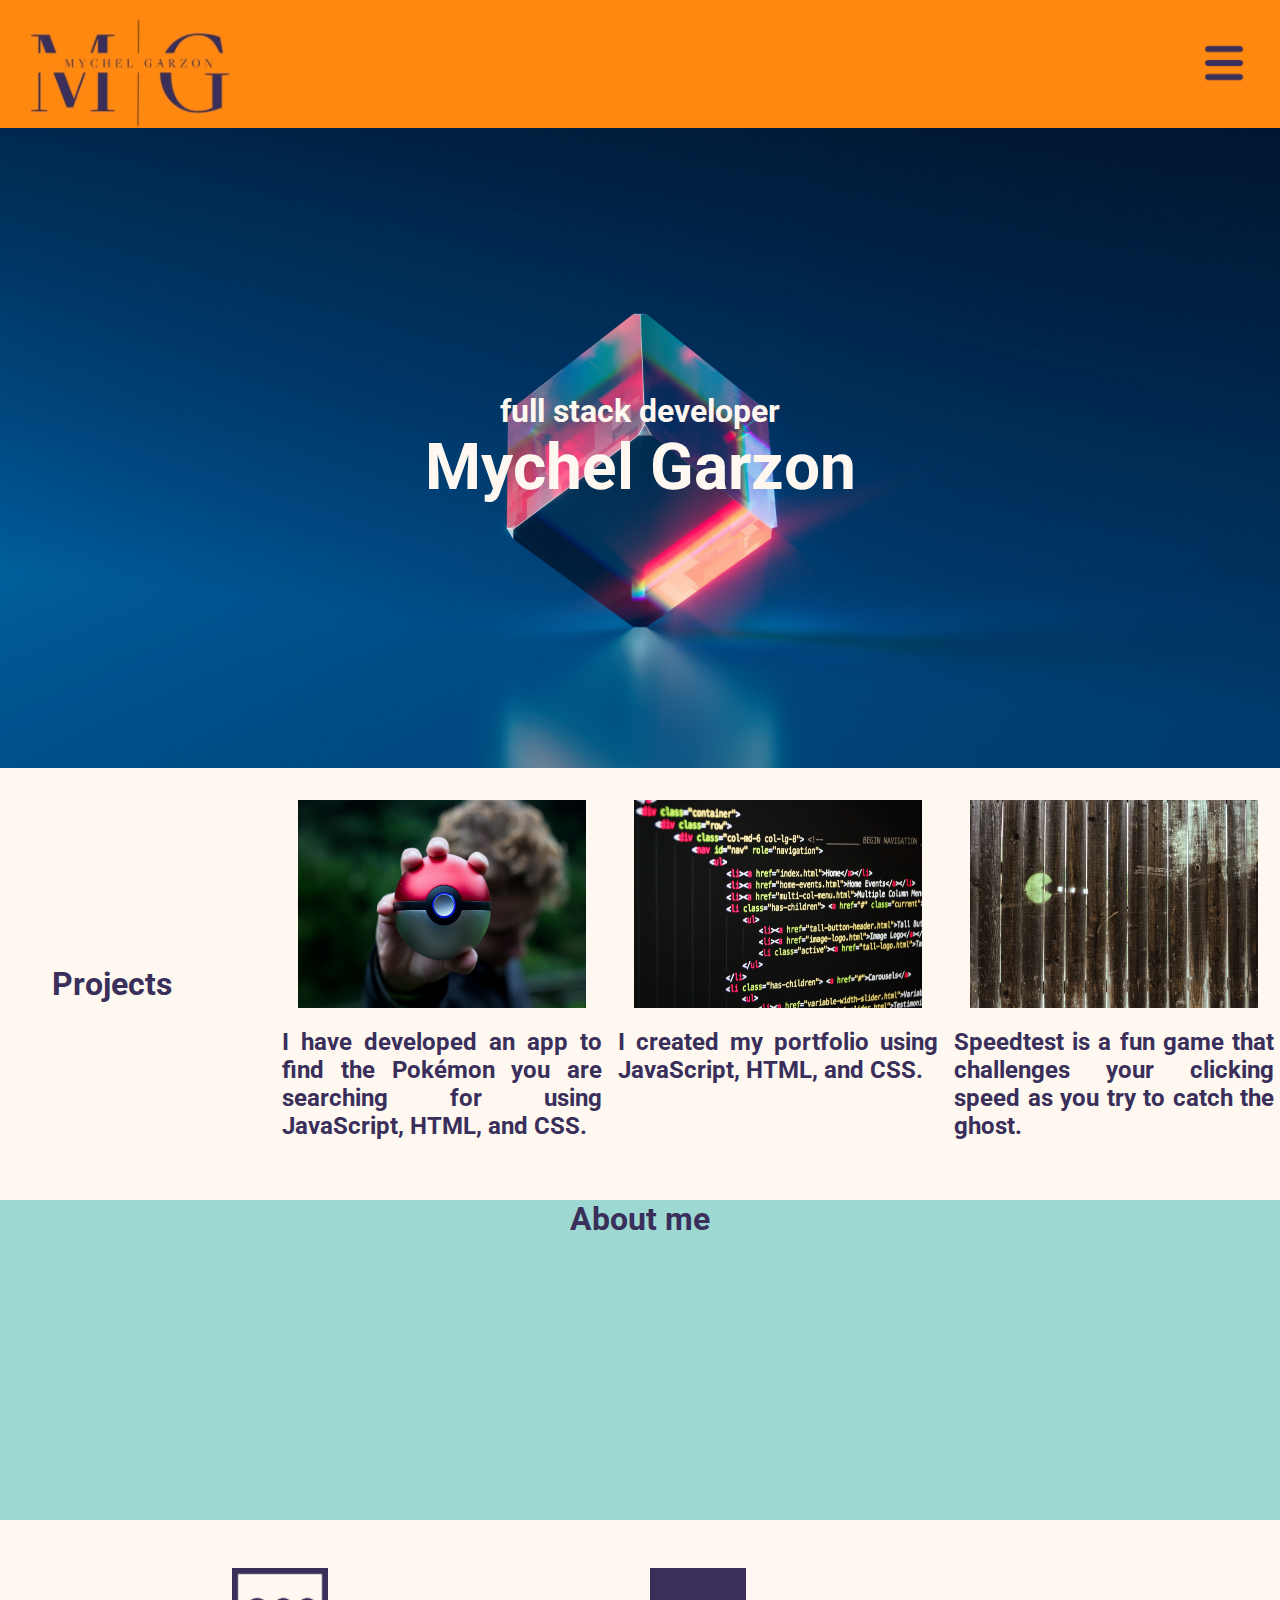
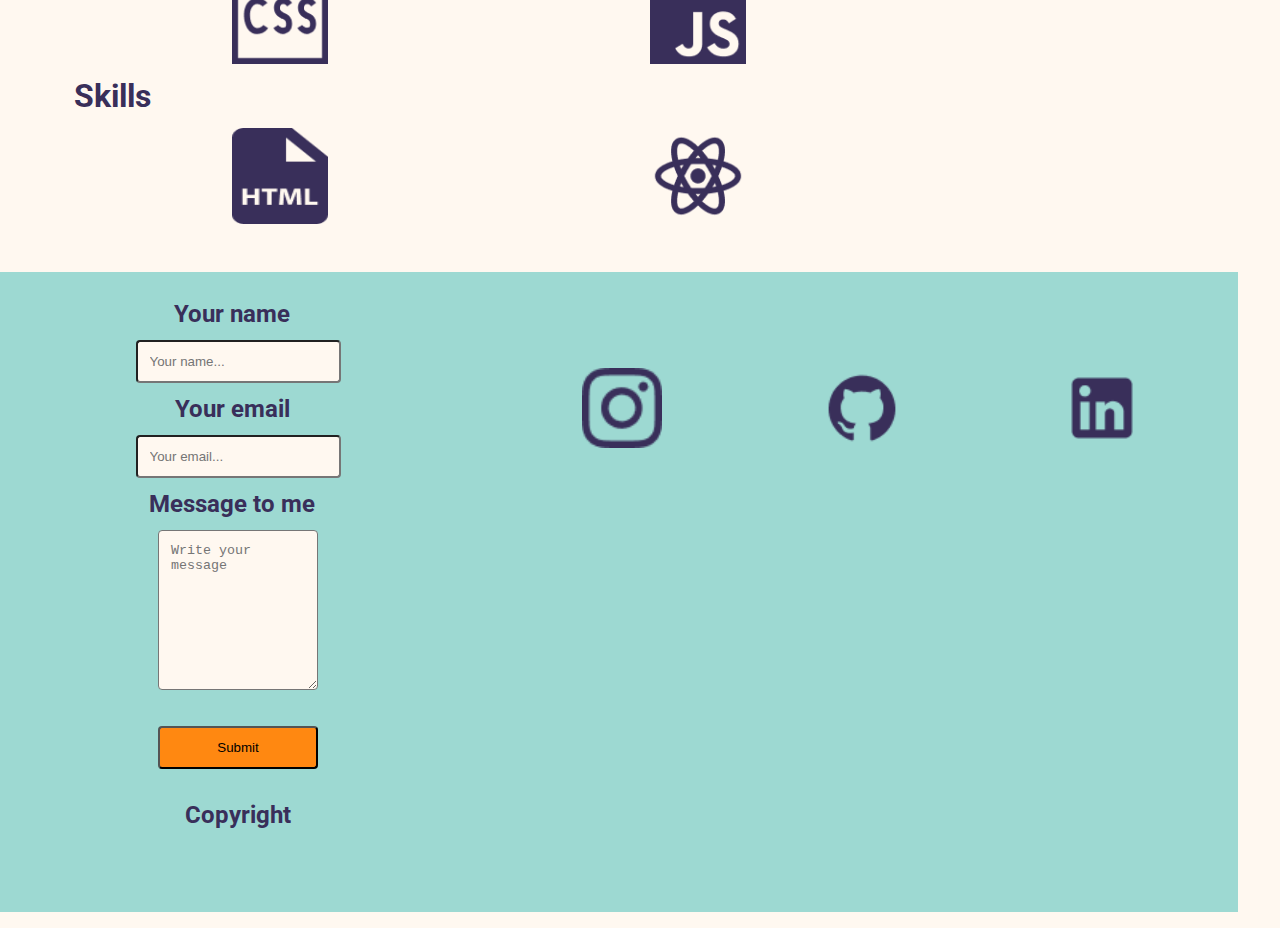
==== index.html @ 3e6f877b "changes footer" ====
<!DOCTYPE html>
<html lang="en">
  <head>
    <meta charset="UTF-8" />
    <meta name="viewport" content="width=device-width, initial-scale=1.0" />
    <link rel="preconnect" href="https://fonts.googleapis.com" />
    <link rel="preconnect" href="https://fonts.gstatic.com" crossorigin />
    <link
      href="https://fonts.googleapis.com/css2?family=Roboto:wght@100&display=swap"
      rel="stylesheet"
    />
    <title>Mychel Garzon</title>
    <link rel="stylesheet" href="style.css" />
  </head>
  <body>
    <header>
      <div>
        <img src="/media/logo.png" />
      </div>
      <nav>
        <button class="mobileView">
          <img src="./media/menu.png" />
        </button>
        <ul>
          <li>
            <a href="index.html"><img src="media/home.png" /></a>
          </li>
          <li>
            <a href="#projects"><h3>Projects</h3></a>
          </li>
          <li>
            <a href="#skills"><h3>About me</h3></a>
          </li>
          <li>
            <a href="#about"><h3>Skills</h3></a>
          </li>
          <li>
            <a href="./gallery.html"><h3>Gallery</h3></a>
          </li>

          <li>
            <a href="https://www.bc.fi/"><h3>More About BCH</h3></a>
          </li>
        </ul>
      </nav>
    </header>
    <div class="heroImage">
      <div class="heroText">
        <h2>full stack developer</h2>
        <h1>Mychel Garzon</h1>
      </div>
    </div>
    <main>
      <div class="grid-container">
        <div class="project-title"><h2>Projects</h2></div>
        <div class="project-item" id="project1">
          <img src="./media/pokemon.jpg" />
          <p>
            I have developed an app to find the Pokémon you are searching for
            using JavaScript, HTML, and CSS.
          </p>
        </div>
        <div class="project-item" id="project2">
          <img src="./media/portfolio.jpg" />
          <p>I created my portfolio using JavaScript, HTML, and CSS.</p>
        </div>
        <div class="project-item" id="project3">
          <img src="./media/pacman.jpg" />
          <p>
            Speedtest is a fun game that challenges your clicking speed as you
            try to catch the ghost.
          </p>
        </div>

        <div class="aboutMeTitle"><h2>About me</h2></div>
        <section id="aboutMe"></section>

        <section id="skillsTitle"><h2>Skills</h2></section>

        <div class="skill-item" id="skill1">
          <img src="./media/css.png" />
          <img src="./media/html.png" />
        </div>

        <div class="skill-item2" id="skill2">
          <img src="./media/js.png" />
          <img src="./media/react.png" />
        </div>

        <button id="backToTop"><img src="./media/up.png" /></button>
        <footer>
          <form>
            <label><h3>Your name</h3> </label>
            <input type="text" id="name" placeholder="Your name..." />
            <label><h3>Your email</h3></label>
            <input type="text" id="email" placeholder="Your email..." />
            <label><h3>Message to me</h3></label>
            <textarea id="message" placeholder="Write your message"></textarea>
            <div class="submit">
              <input type="submit" value="Submit" id="button" />
            </div>

            <h3>Copyright</h3>
          </form>

          <div class="socialMedia"><img src="./media/instagram.png" /></div>
          <div class="socialMedia"><img src="./media/github.png" /></div>
          <div class="socialMedia"><img src="./media/linkedin.png" /></div>

          <button class="btn" id="backToTop">Back to top</button>
        </footer>
      </div>
    </main>
    <script src="main.js"></script>
  </body>
</html>
---- style.css ----
* {
  margin: 0;
  padding: 0;
  box-sizing: border-box;
  -webkit-font-smoothing: antialiased;
  -moz-osx-font-smoothing: grayscale;
  text-decoration: none;
}
html {
  scroll-behavior: smooth;
}

body {
  background-color: #fff8f0;
  color: #392f5a;
  font-family: 'Roboto', sans-serif;
}

h1 {
  font-size: 4rem;
}
h2 {
  font-size: 2rem;
  font-weight: bold;
}
h3 {
  font-size: 1.5rem;
  text-decoration: none;
}
p {
  font-size: x-large;
  font-weight: bold;
  text-align: justify;
}

section,
footer,
header,
main,
nav {
  padding: 1rem;
}

section {
  scroll-margin-top: 50px;
}

header {
  display: flex;
  top: 0;
  justify-content: space-between;
  align-items: center;
  background-color: #ff8811;
  height: 8rem;
  color: #392f5a;
}

li {
  display: inline-block;
  font-size: 2rem;
  padding: 4rem;
}
li img {
  width: 3rem;
  height: 3rem;
}

.btn {
  border: none;
  border-radius: 5px;
  box-shadow: none;
  padding: 0.5rem 1rem;
  font-family: inherit;
  font-size: inherit;
  background-color: orange;
}

#backToTop {
  display: none;
  position: fixed;
  bottom: 2rem;
  right: 2rem;
}

.mobileView {
  display: none;
  background-color: transparent;
  box-shadow: none;
  border: none;
}

button img {
  width: 3rem;
  height: 3rem;
}

img {
  width: 15rem;
  height: 20rem;
}

.heroImage {
  background-image: url(./media/hero.jpg);
  height: 40rem;
  background-position: center;
  background-repeat: no-repeat;
  background-size: cover;
  position: relative;
  top: 20%;
}

.heroText {
  text-align: center;
  position: absolute;
  top: 50%;
  left: 50%;
  transform: translate(-50%, -50%);
  color: #fff8f0;
}
.grid-container {
  display: grid;
  grid-gap: 1rem;
  grid-template-columns: repeat(4, 1fr);
  grid-template-rows: 25rem 20rem 20rem 40rem;
  justify-content: center;
  text-align: center;
}

.project-title {
  grid-column: 1;
  grid-row: 1;
  display: flex;
  align-items: center;
  text-align: center;
  justify-self: center;
}

.project-item {
  width: 20rem;
  height: 20rem;
  justify-self: center;
}

.project-item img {
  width: 20rem;
  height: 15rem;
  padding: 1rem;
}

#project1 {
  grid-column: 2;
  grid-row: 1;
}

#project2 {
  grid-column: 3;
  grid-row: 1;
}
#project3 {
  grid-column: 4;
  grid-row: 1;
}
.aboutMeTitle {
  grid-column: 1 / span4;
  grid-row: 2;
  background-color: #9dd9d2;
}

.skill-item {
  width: 5rem;
  height: 5rem;
  justify-self: center;
  align-items: center;
  justify-content: center;
  text-align: center;
}

#skillsTitle {
  grid-column: 1;
  grid-row: 3;
  display: flex;
  align-items: center;
  text-align: center;
  justify-self: center;
}

.skill-item img,
.skill-item2 img {
  padding: 2rem;
  width: 10rem;
  height: 10rem;
}

#skill1 {
  display: grid;
  grid-column: 1 / span 2;
  grid-row: 3;
}

#skill2 {
  display: grid;
  grid-column: 3 / span 2;
  grid-row: 3;
}

footer {
  display: flex;
  grid-column: 1 / span 4;
  grid-row: 4;
  background-color: #9dd9d2;
  width: 100vw;
}

form {
  display: block;
  background-color: #9dd9d2;
  color: #392f5a;
  text-align: center;
  width: 100%;
}

label {
  padding: 12px 12px 12px 0;
  display: block;
}

input {
  padding: 12px;
  border-radius: 4px;
  background-color: #fff8f0;
}
textarea {
  width: 10rem;
  height: 10rem;
  padding: 12px;
  border-radius: 4px;
  background-color: #fff8f0;
}
.submit {
  padding: 2rem;
}

.submit #button {
  background-color: #ff8811;
  width: 10rem;
}

.socialMedia {
  display: block;
  grid-column: 3 / span 1;
  grid-row: 4;
  justify-content: center;
  align-items: center;
  text-align: center;
  margin: 5rem;
  background-color: #9dd9d2;
}

.socialMedia img {
  width: 5rem;
  height: 5rem;
}

.gallery-grid {
  display: grid;
  grid-gap: 1rem;
  grid-template-columns: repeat(4, 1fr);
  grid-template-rows: 15rem 15rem 15rem;
  justify-content: center;
  text-align: center;
}
.gallery-grid img {
  height: 100%;
  width: 100%;
  filter: grayscale(60%);
}

.image1 {
  grid-row: 1 / span 3;
  grid-column: 1;
}

.image2 {
  grid-row: 1;
  grid-column: 2;
}

.image3 {
  grid-row: 1 / span 2;
  grid-column: 3 / span 2;
}

.image4 {
  grid-row: 2 / span 2;
  grid-column: 2;
}

.image5 {
  grid-row: 3;
  grid-column: 3;
}

.image6 {
  grid-row: 3;
  grid-column: 4;
}

#backToTop {
  display: none;
  position: fixed;
  bottom: 20px;
  right: 20px;
}

@media (max-width: 1640px) {
  nav ul {
    display: none;
  }
  .mobileView {
    display: block;
  }

  #backToTop {
    bottom: 1rem;
    right: 1rem;
  }

  .btn {
    padding: 0.5rem;
  }
  ul.responsive {
    display: block;
    position: absolute;
    left: 0;
    top: 70px;
    width: 100%;
  }
  ul.responsive li {
    display: block;
    margin: 1rem;
  }
  .bg {
    background-color: orange;
  }
}
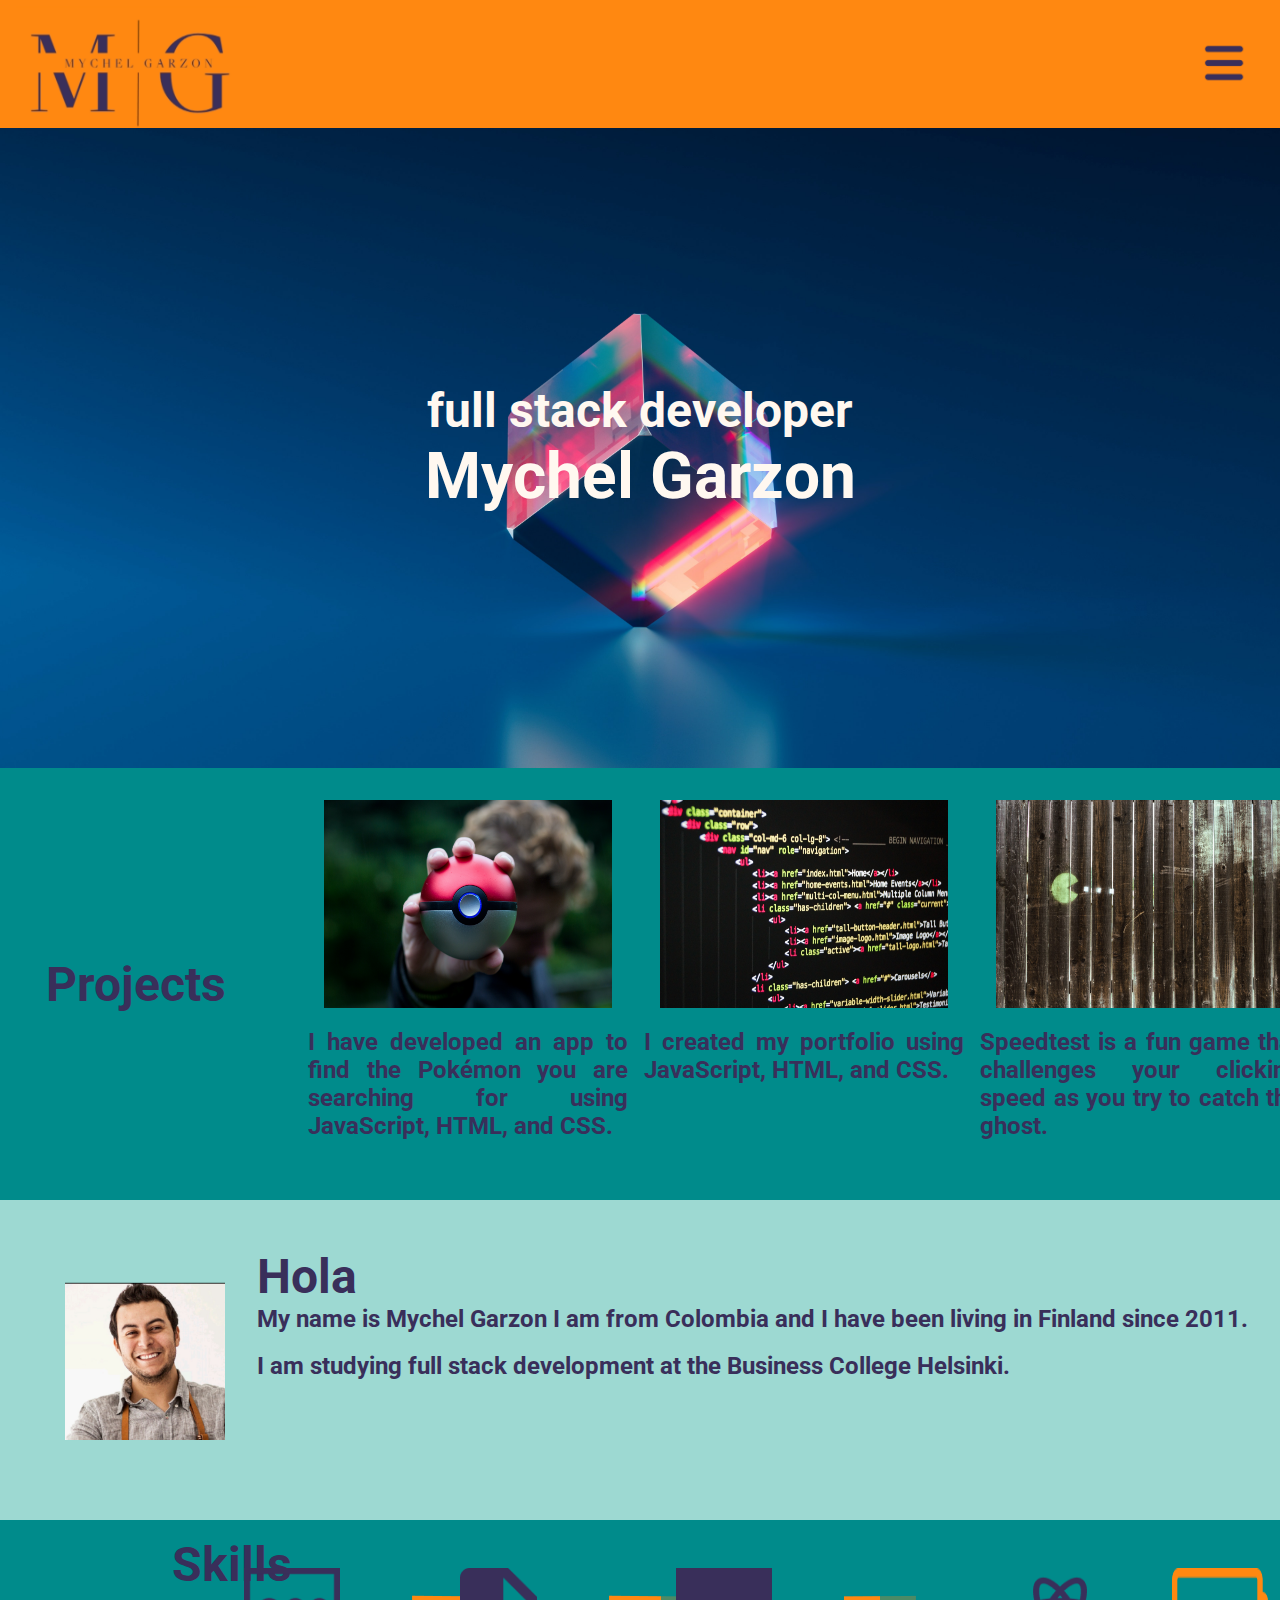
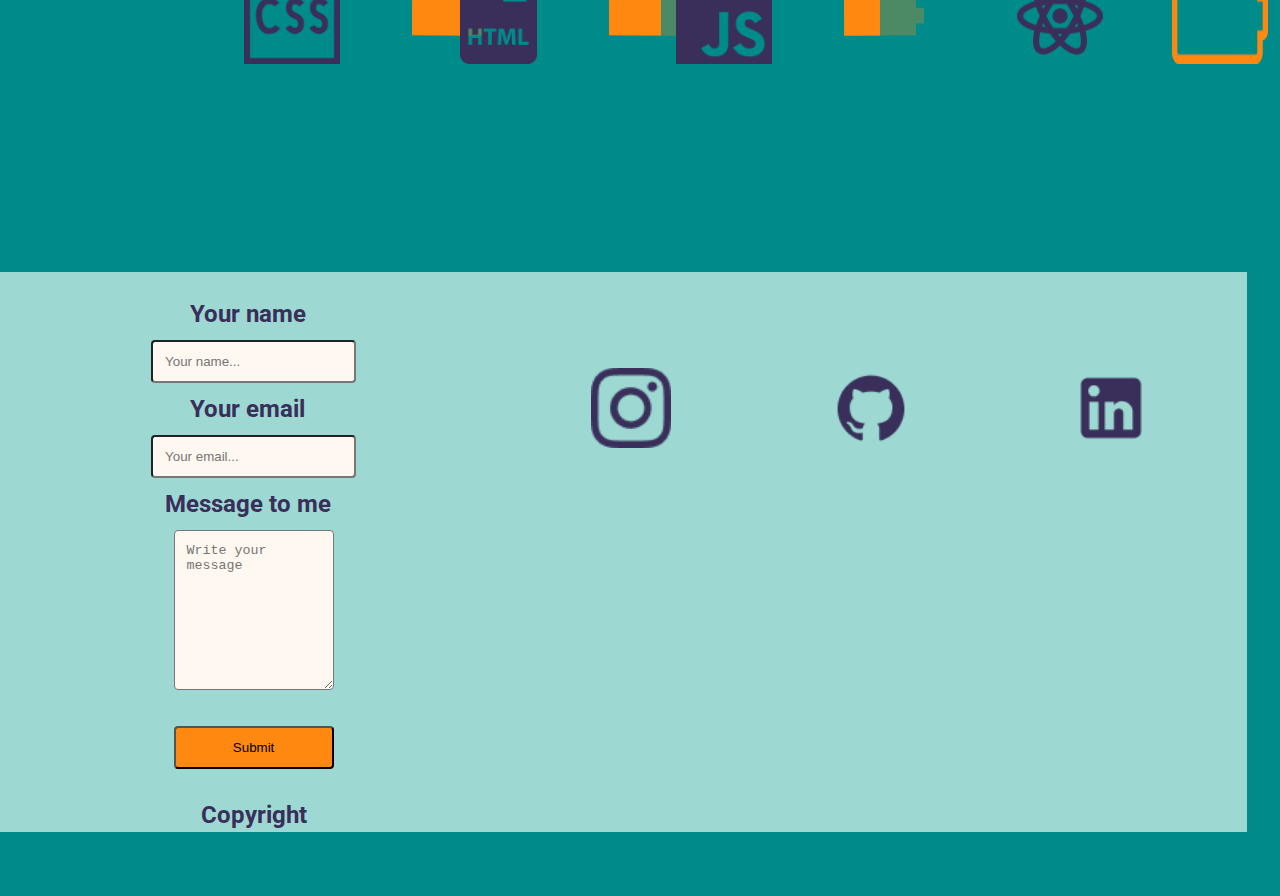
==== commit a5949f03: "changes CSS" ====
--- a/index.html
+++ b/index.html
@@ -71,20 +71,46 @@
             try to catch the ghost.
           </p>
         </div>
-
-        <div class="aboutMeTitle"><h2>About me</h2></div>
         <section id="aboutMe"></section>
 
-        <section id="skillsTitle"><h2>Skills</h2></section>
+        <div class="aboutMeTitle">
+          <div class="photo">
+            <img src="./media/photo.png" />
+          </div>
 
+          <div class="textAbout">
+            <h2>Hola</h2>
+            <p>
+              My name is Mychel Garzon I am from Colombia and I have been living
+              in Finland since 2011.
+            </p>
+            <br />
+            <p>
+              I am studying full stack development at the Business College
+              Helsinki.
+            </p>
+          </div>
+        </div>
+
+        <section id="skillsTitle"></section>
+        <div class="skillTittle">
+          <h2>Skills</h2>
+        </div>
         <div class="skill-item" id="skill1">
           <img src="./media/css.png" />
+          <img src="./media/battery80.png" />
+        </div>
+        <div class="skill-item" id="skill2">
           <img src="./media/html.png" />
+          <img src="./media/battery80.png" />
         </div>
-
-        <div class="skill-item2" id="skill2">
+        <div class="skill-item" id="skill3">
           <img src="./media/js.png" />
+          <img src="./media/battery50.png" />
+        </div>
+        <div class="skill-item" id="skill4">
           <img src="./media/react.png" />
+          <img src="./media/battery0.png" />
         </div>
 
         <button id="backToTop"><img src="./media/up.png" /></button>
--- a/style.css
+++ b/style.css
@@ -20,7 +20,7 @@
   font-size: 4rem;
 }
 h2 {
-  font-size: 2rem;
+  font-size: 3rem;
   font-weight: bold;
 }
 h3 {
@@ -70,9 +70,6 @@
   border-radius: 5px;
   box-shadow: none;
   padding: 0.5rem 1rem;
-  font-family: inherit;
-  font-size: inherit;
-  background-color: orange;
 }
 
 #backToTop {
@@ -121,7 +118,7 @@
   display: grid;
   grid-gap: 1rem;
   grid-template-columns: repeat(4, 1fr);
-  grid-template-rows: 25rem 20rem 20rem 40rem;
+  grid-template-rows: 25rem 20rem 20rem 35rem;
   justify-content: center;
   text-align: center;
 }
@@ -160,28 +157,58 @@
   grid-column: 4;
   grid-row: 1;
 }
+
 .aboutMeTitle {
-  grid-column: 1 / span4;
+  display: grid;
+  grid-column: 1 / span 4;
   grid-row: 2;
   background-color: #9dd9d2;
+  justify-content: center;
+}
+
+.aboutMeTitle img {
+  height: 10rem;
+  width: 10rem;
+}
+
+.photo {
+  display: grid;
+  grid-column: 2;
+  grid-row: 2;
+  justify-self: left;
+  margin: 2rem;
+}
+
+.textAbout {
+  display: inline-block;
+  grid-column: 3;
+  grid-row: 2;
+  text-align: justify;
+}
+
+.skillTittle {
+  display: flex;
+  grid-column: 1;
+  grid-row: 3;
+  justify-self: left;
+  align-items: right;
+  justify-content: center;
+  text-align: center;
+  padding-left: 12rem;
 }
 
 .skill-item {
   width: 5rem;
   height: 5rem;
-  justify-self: center;
-  align-items: center;
-  justify-content: center;
-  text-align: center;
-}
-
-#skillsTitle {
-  grid-column: 1;
-  grid-row: 3;
-  display: flex;
-  align-items: center;
-  text-align: center;
-  justify-self: center;
+}
+
+.skill-item2 {
+  width: 5rem;
+  height: 5rem;
+  justify-self: right;
+  align-items: right;
+  justify-content: center;
+  text-align: center;
 }
 
 .skill-item img,
@@ -192,15 +219,36 @@
 }
 
 #skill1 {
-  display: grid;
-  grid-column: 1 / span 2;
-  grid-row: 3;
+  display: flex;
+  grid-column: 1;
+  grid-row: 3;
+  justify-self: right;
 }
 
 #skill2 {
-  display: grid;
-  grid-column: 3 / span 2;
-  grid-row: 3;
+  display: flex;
+  grid-column: 2;
+  grid-row: 3;
+  justify-self: center;
+}
+#skill3 {
+  display: flex;
+  grid-column: 3;
+  grid-row: 3;
+  justify-content: left;
+}
+#skill4 {
+  display: flex;
+  grid-column: 4;
+  grid-row: 3;
+  justify-self: left;
+}
+
+#battery1 img,
+#battery2 img {
+  padding: 2rem;
+  width: 10rem;
+  height: 10rem;
 }
 
 footer {
@@ -208,7 +256,7 @@
   grid-column: 1 / span 4;
   grid-row: 4;
   background-color: #9dd9d2;
-  width: 100vw;
+  width: 99vw;
 }
 
 form {
@@ -268,6 +316,8 @@
   grid-template-rows: 15rem 15rem 15rem;
   justify-content: center;
   text-align: center;
+  min-width: 100vw;
+  min-height: 100vh;
 }
 .gallery-grid img {
   height: 100%;
@@ -312,7 +362,10 @@
   right: 20px;
 }
 
-@media (max-width: 1640px) {
+@media (max-width: 1600px) {
+  body {
+    background-color: darkcyan;
+  }
   nav ul {
     display: none;
   }
@@ -330,16 +383,15 @@
   }
   ul.responsive {
     display: block;
+    background-color: #fff8f0;
     position: absolute;
     left: 0;
     top: 70px;
     width: 100%;
+    z-index: 2;
   }
   ul.responsive li {
     display: block;
     margin: 1rem;
   }
-  .bg {
-    background-color: orange;
-  }
-}
+}
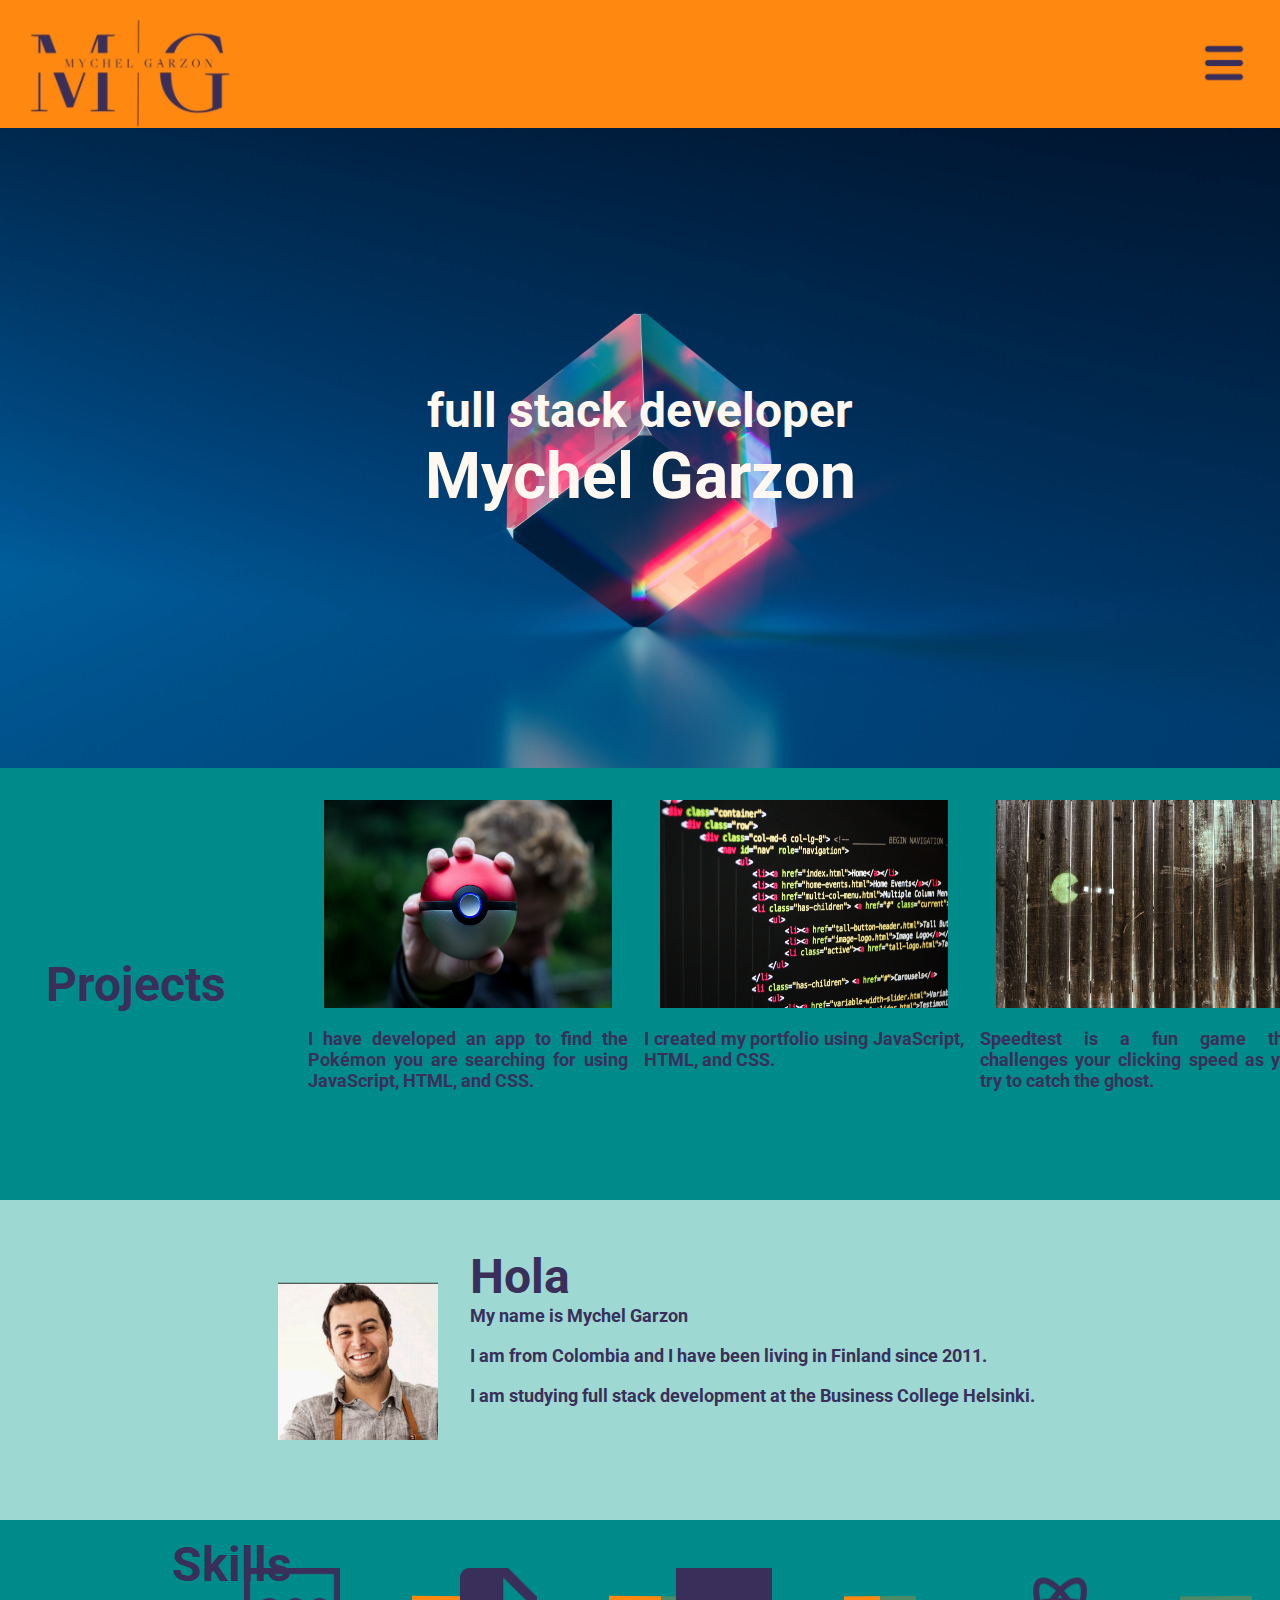
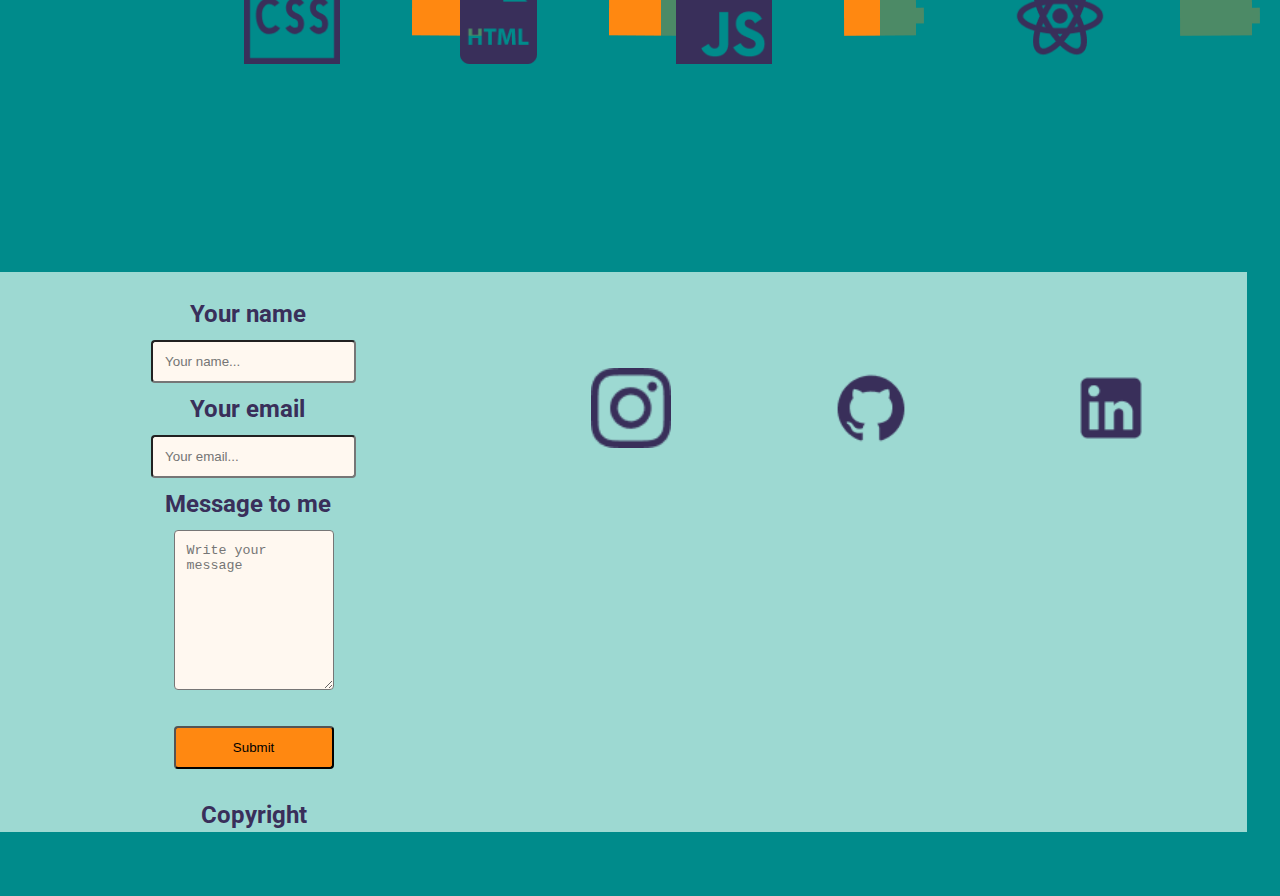
==== commit 7a493620: "changes logo battery and display gallery" ====
--- a/index.html
+++ b/index.html
@@ -80,9 +80,10 @@
 
           <div class="textAbout">
             <h2>Hola</h2>
+            <p>My name is Mychel Garzon</p>
+            <br />
             <p>
-              My name is Mychel Garzon I am from Colombia and I have been living
-              in Finland since 2011.
+              I am from Colombia and I have been living in Finland since 2011.
             </p>
             <br />
             <p>
--- a/style.css
+++ b/style.css
@@ -4,7 +4,6 @@
   box-sizing: border-box;
   -webkit-font-smoothing: antialiased;
   -moz-osx-font-smoothing: grayscale;
-  text-decoration: none;
 }
 html {
   scroll-behavior: smooth;
@@ -25,12 +24,14 @@
 }
 h3 {
   font-size: 1.5rem;
-  text-decoration: none;
 }
 p {
-  font-size: x-large;
+  font-size: large;
   font-weight: bold;
   text-align: justify;
+}
+a {
+  text-decoration: none;
 }
 
 section,
@@ -310,15 +311,17 @@
 }
 
 .gallery-grid {
+  position: fixed;
   display: grid;
   grid-gap: 1rem;
   grid-template-columns: repeat(4, 1fr);
-  grid-template-rows: 15rem 15rem 15rem;
+  grid-template-rows: 30rem 20rem 20rem;
   justify-content: center;
   text-align: center;
   min-width: 100vw;
   min-height: 100vh;
 }
+
 .gallery-grid img {
   height: 100%;
   width: 100%;
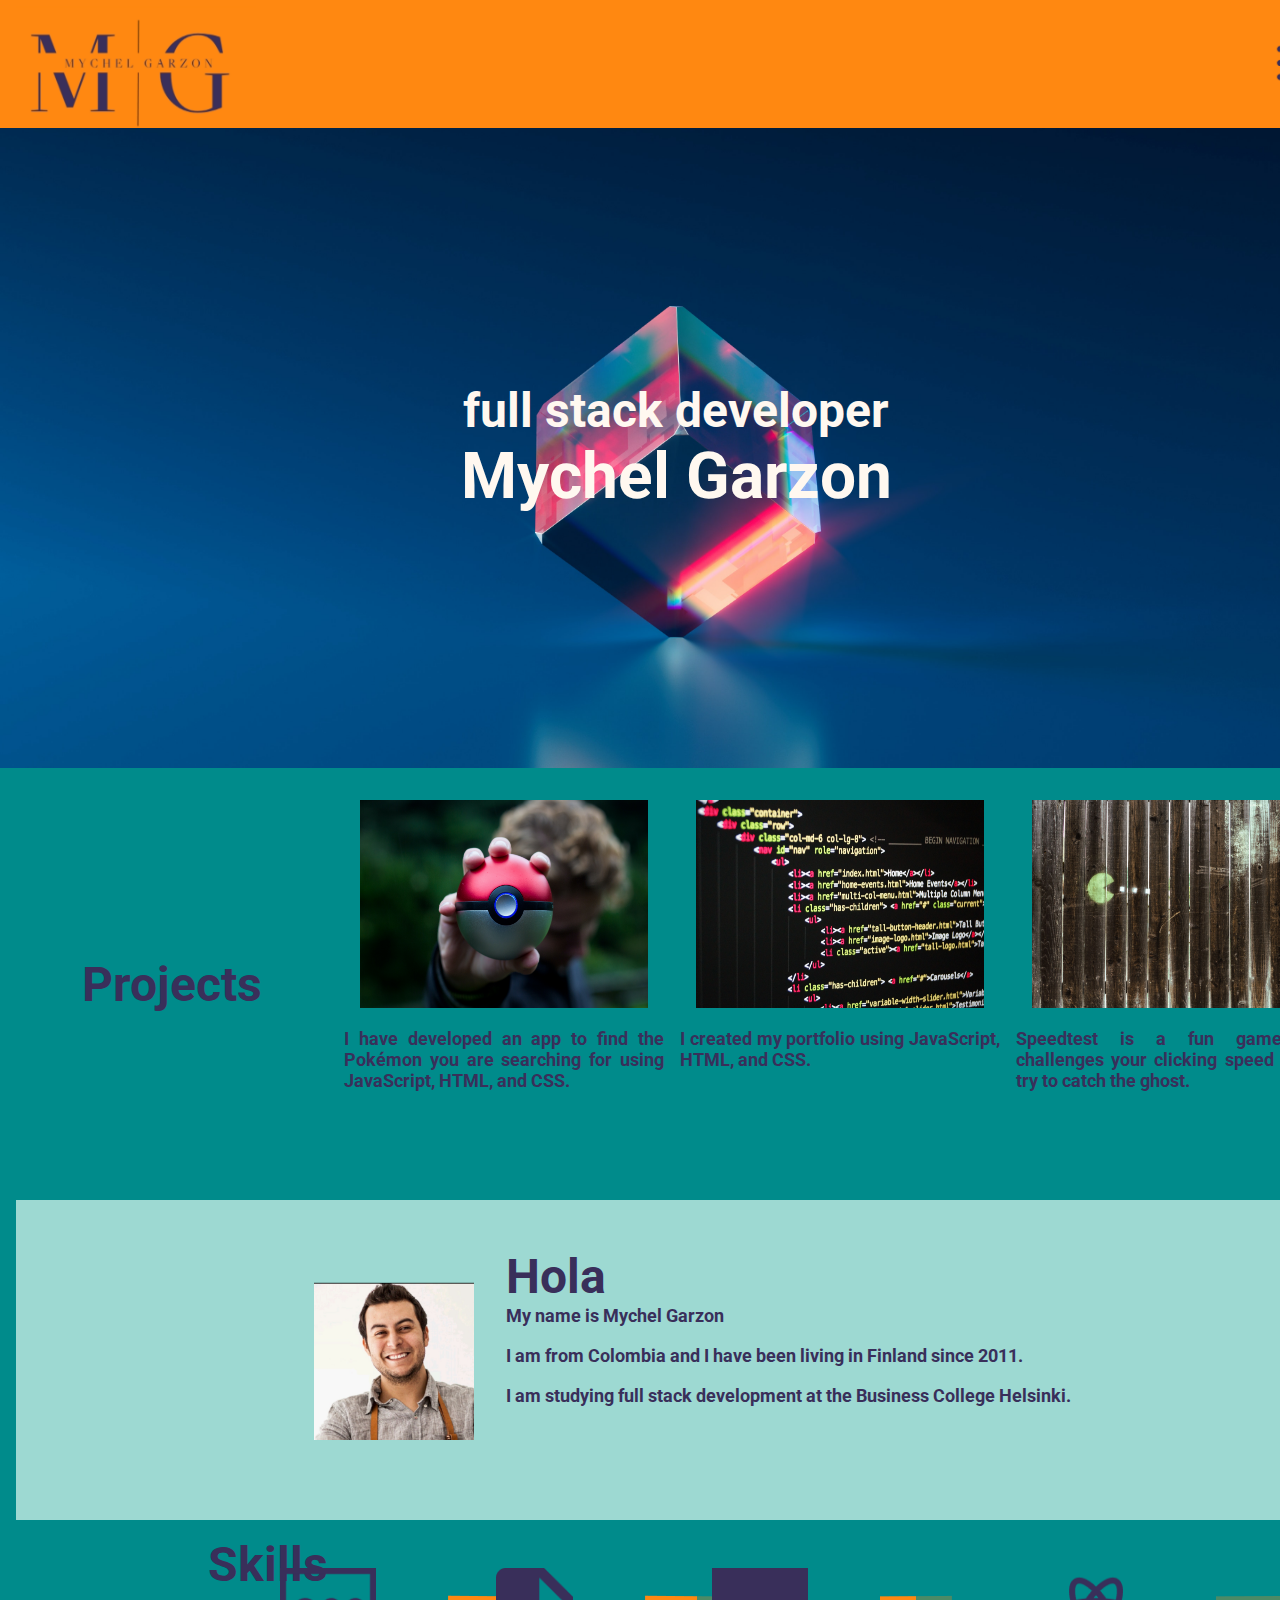
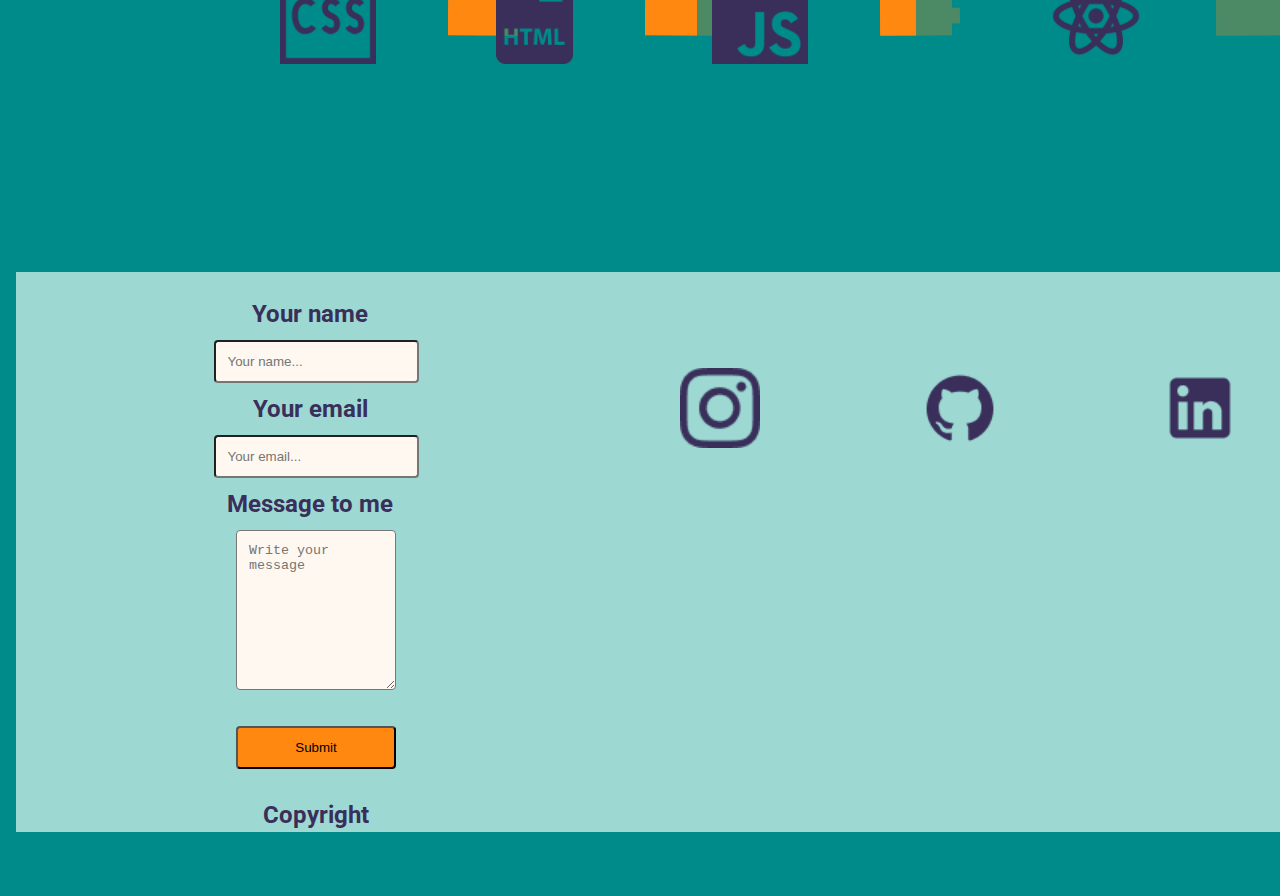
==== commit 66f3f8f3: "@media" ====
--- a/index.html
+++ b/index.html
@@ -15,7 +15,7 @@
   <body>
     <header>
       <div>
-        <img src="/media/logo.png" />
+        <img src="./media/logo.png" />
       </div>
       <nav>
         <button class="mobileView">
@@ -23,7 +23,7 @@
         </button>
         <ul>
           <li>
-            <a href="index.html"><img src="media/home.png" /></a>
+            <a href="index.html"><img src="./media/home.png" /></a>
           </li>
           <li>
             <a href="#projects"><h3>Projects</h3></a>
--- a/style.css
+++ b/style.css
@@ -11,6 +11,7 @@
 
 body {
   background-color: #fff8f0;
+  background-size: 100vw 100vh;
   color: #392f5a;
   font-family: 'Roboto', sans-serif;
 }
@@ -368,6 +369,7 @@
 @media (max-width: 1600px) {
   body {
     background-color: darkcyan;
+    width: min-content;
   }
   nav ul {
     display: none;
@@ -389,12 +391,17 @@
     background-color: #fff8f0;
     position: absolute;
     left: 0;
+    right: 0;
     top: 70px;
     width: 100%;
-    z-index: 2;
+    z-index: 1;
   }
   ul.responsive li {
     display: block;
     margin: 1rem;
   }
-}
+  footer {
+    display: flex;
+    width: 100%;
+  }
+}
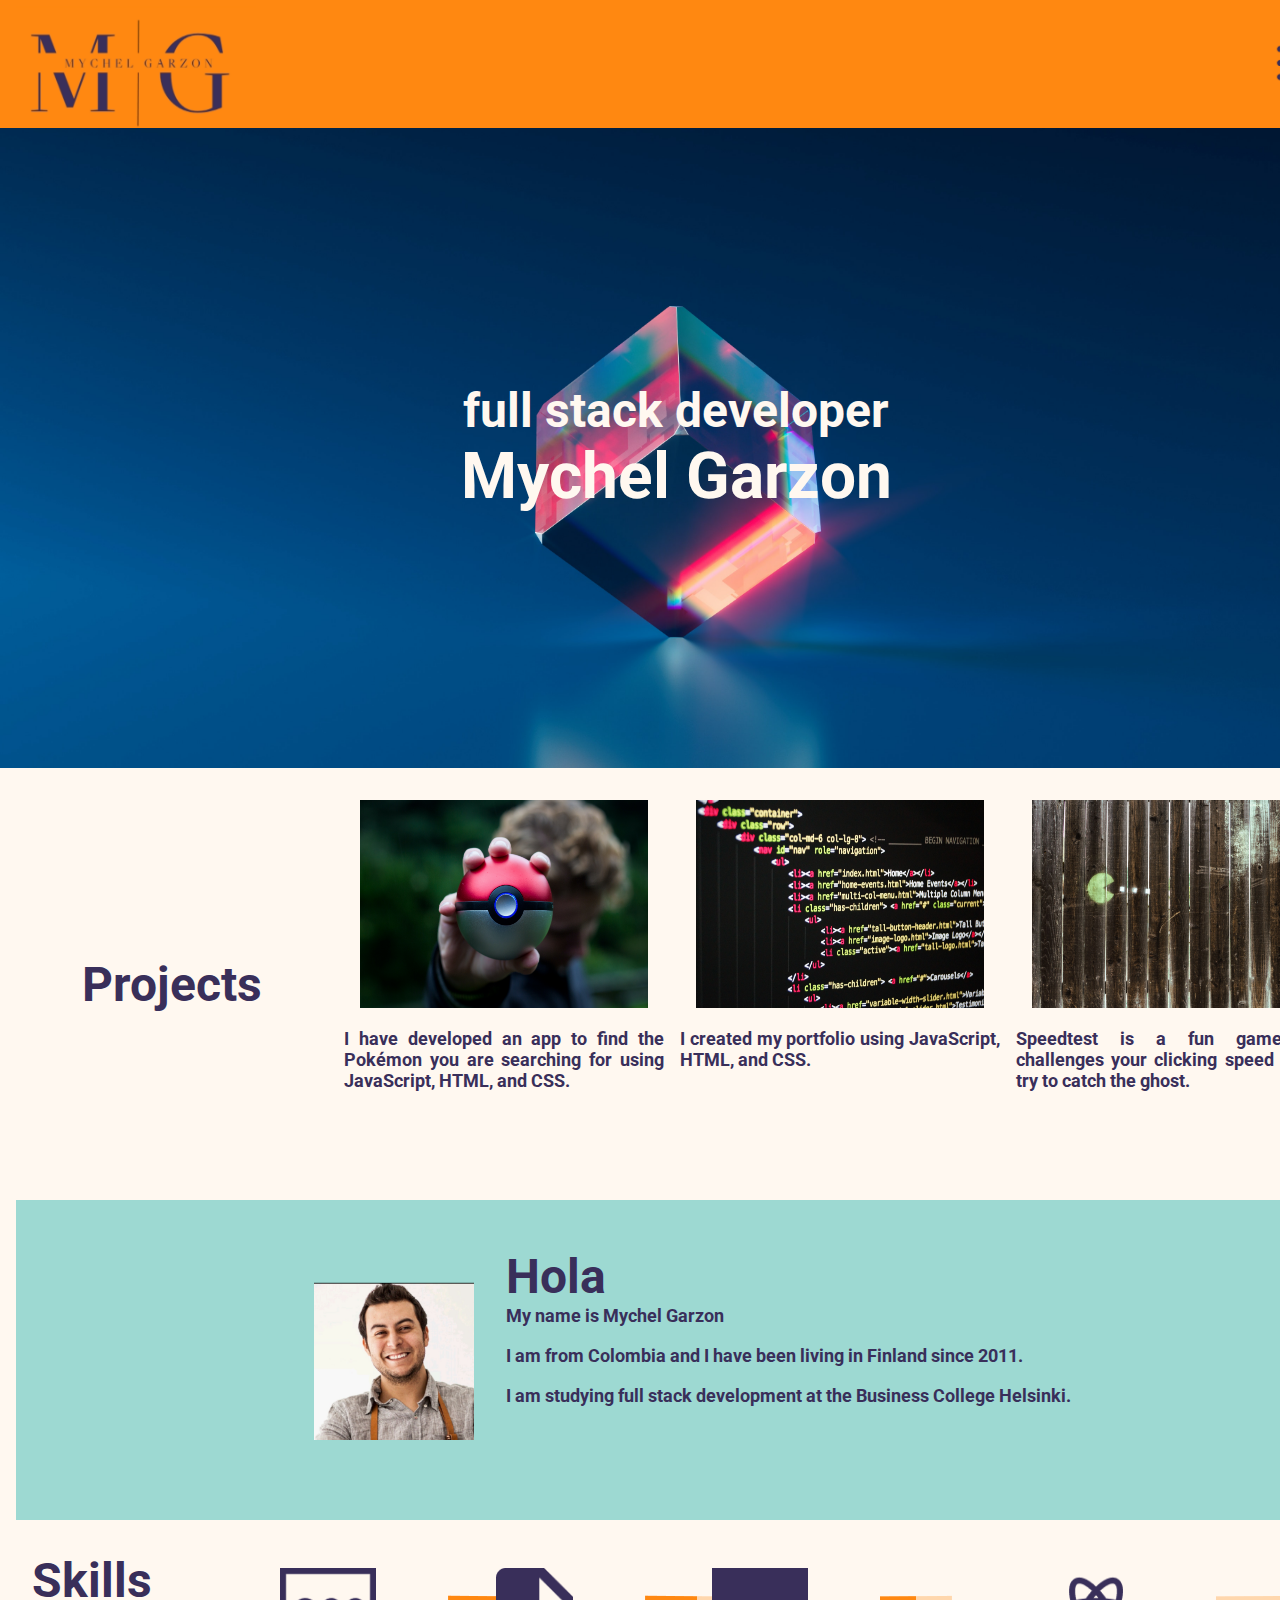
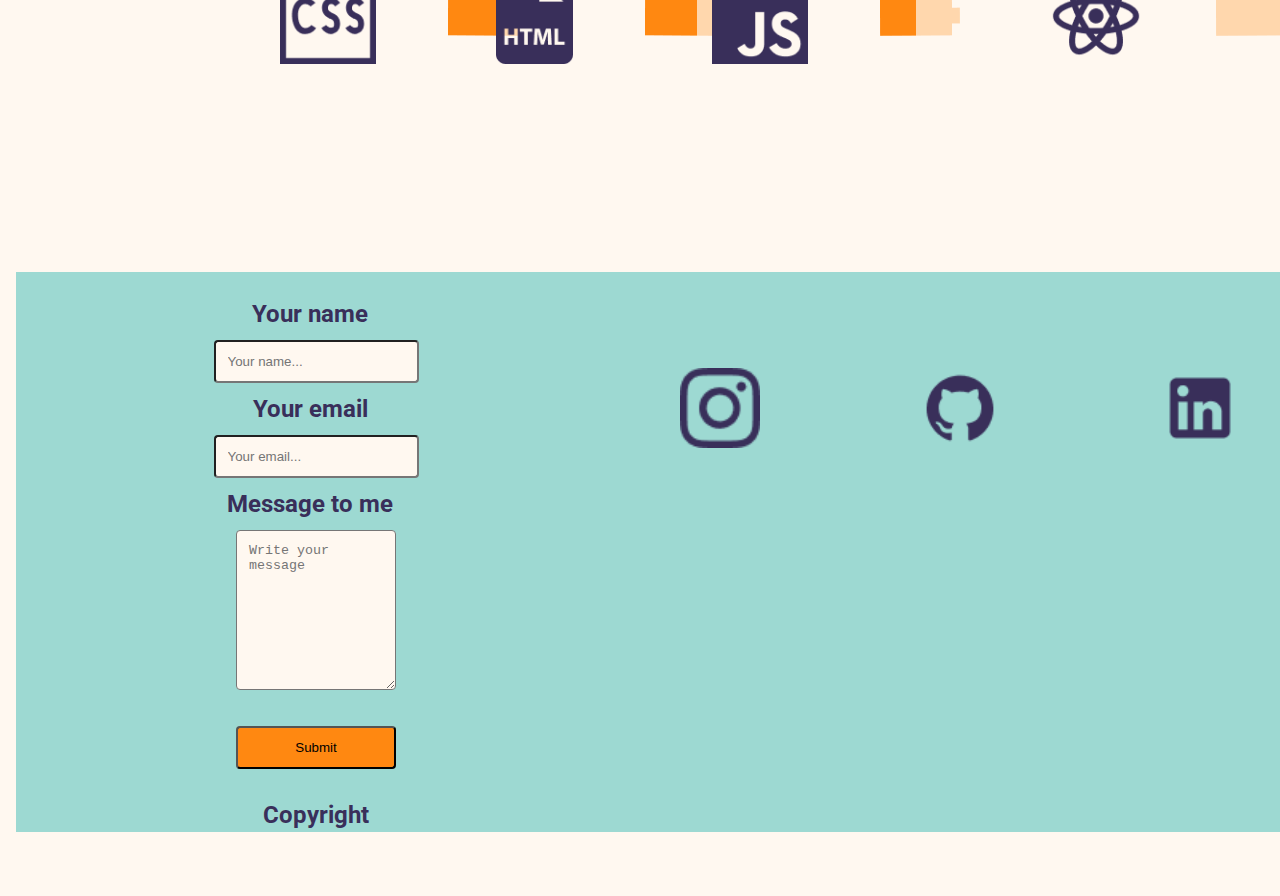
==== commit b3bb1e3d: "adding alt in the images" ====
--- a/index.html
+++ b/index.html
@@ -15,15 +15,15 @@
   <body>
     <header>
       <div>
-        <img src="./media/logo.png" />
+        <img src="./media/logo.png" alt="logo" />
       </div>
       <nav>
         <button class="mobileView">
-          <img src="./media/menu.png" />
+          <img src="./media/menu.png" alt="menu-logo" />
         </button>
         <ul>
           <li>
-            <a href="index.html"><img src="./media/home.png" /></a>
+            <a href="index.html"><img src="./media/home.png" alt="home-logo"/></a>
           </li>
           <li>
             <a href="#projects"><h3>Projects</h3></a>
@@ -54,18 +54,18 @@
       <div class="grid-container">
         <div class="project-title"><h2>Projects</h2></div>
         <div class="project-item" id="project1">
-          <img src="./media/pokemon.jpg" />
+          <img src="./media/pokemon.jpg" alt="project-pokemon"/>
           <p>
             I have developed an app to find the Pokémon you are searching for
             using JavaScript, HTML, and CSS.
           </p>
         </div>
         <div class="project-item" id="project2">
-          <img src="./media/portfolio.jpg" />
+          <img src="./media/portfolio.jpg" alt="project-portfolio"/>
           <p>I created my portfolio using JavaScript, HTML, and CSS.</p>
         </div>
         <div class="project-item" id="project3">
-          <img src="./media/pacman.jpg" />
+          <img src="./media/pacman.jpg" alt="project-pacman"/>
           <p>
             Speedtest is a fun game that challenges your clicking speed as you
             try to catch the ghost.
@@ -75,7 +75,7 @@
 
         <div class="aboutMeTitle">
           <div class="photo">
-            <img src="./media/photo.png" />
+            <img src="./media/photo.png" alt="photo"/>
           </div>
 
           <div class="textAbout">
@@ -98,23 +98,23 @@
           <h2>Skills</h2>
         </div>
         <div class="skill-item" id="skill1">
-          <img src="./media/css.png" />
-          <img src="./media/battery80.png" />
+          <img src="./media/css.png" alt="css-logo"/>
+          <img src="./media/battery80.png" alt="battery-logo80" />
         </div>
         <div class="skill-item" id="skill2">
-          <img src="./media/html.png" />
-          <img src="./media/battery80.png" />
+          <img src="./media/html.png" alt="html-logo"/>
+          <img src="./media/battery80.png" alt="battery-icon80"/>
         </div>
         <div class="skill-item" id="skill3">
-          <img src="./media/js.png" />
-          <img src="./media/battery50.png" />
+          <img src="./media/js.png" alt="js-logo" />
+          <img src="./media/battery50.png" alt="battery-icon50"/>
         </div>
         <div class="skill-item" id="skill4">
-          <img src="./media/react.png" />
-          <img src="./media/battery0.png" />
+          <img src="./media/react.png" alt="react-logo"/>
+          <img src="./media/battery0.png" alt="battery-icon0"/>
         </div>
 
-        <button id="backToTop"><img src="./media/up.png" /></button>
+        <button id="backToTop"><img src="./media/up.png" alt="up-icon"/></button>
         <footer>
           <form>
             <label><h3>Your name</h3> </label>
@@ -130,9 +130,9 @@
             <h3>Copyright</h3>
           </form>
 
-          <div class="socialMedia"><img src="./media/instagram.png" /></div>
-          <div class="socialMedia"><img src="./media/github.png" /></div>
-          <div class="socialMedia"><img src="./media/linkedin.png" /></div>
+          <div class="socialMedia"><img src="./media/instagram.png" alt="instagram-logo"/></div>
+          <div class="socialMedia"><img src="./media/github.png" alt="github-logo"/></div>
+          <div class="socialMedia"><img src="./media/linkedin.png" alt="linkedin-logo"/></div>
 
           <button class="btn" id="backToTop">Back to top</button>
         </footer>
--- a/style.css
+++ b/style.css
@@ -10,6 +10,7 @@
 }
 
 body {
+  display: inline-block;
   background-color: #fff8f0;
   background-size: 100vw 100vh;
   color: #392f5a;
@@ -60,7 +61,7 @@
 li {
   display: inline-block;
   font-size: 2rem;
-  padding: 4rem;
+  padding: 2rem;
 }
 li img {
   width: 3rem;
@@ -312,7 +313,7 @@
 }
 
 .gallery-grid {
-  position: fixed;
+  position: absolute;
   display: grid;
   grid-gap: 1rem;
   grid-template-columns: repeat(4, 1fr);
@@ -366,16 +367,20 @@
   right: 20px;
 }
 
-@media (max-width: 1600px) {
+@media (max-width: 1300px) {
   body {
-    background-color: darkcyan;
     width: min-content;
+    background-color: #fff8f0;
   }
   nav ul {
     display: none;
   }
   .mobileView {
     display: block;
+  }
+  .skillTittle {
+    padding: 1rem;
+    margin-right: 10rem;
   }
 
   #backToTop {
@@ -404,4 +409,26 @@
     display: flex;
     width: 100%;
   }
-}
+  .gallery-grid {
+    position: absolute;
+    grid-template-columns: 1fr;
+    grid-template-rows: auto;
+    min-width: auto;
+    min-height: auto;
+  }
+
+  .image1,
+  .image2,
+  .image3,
+  .image4,
+  .image5,
+  .image6 {
+    grid-row: auto;
+    grid-column: auto;
+  }
+
+  .gallery-grid img {
+    width: 100%;
+    height: auto;
+  }
+}
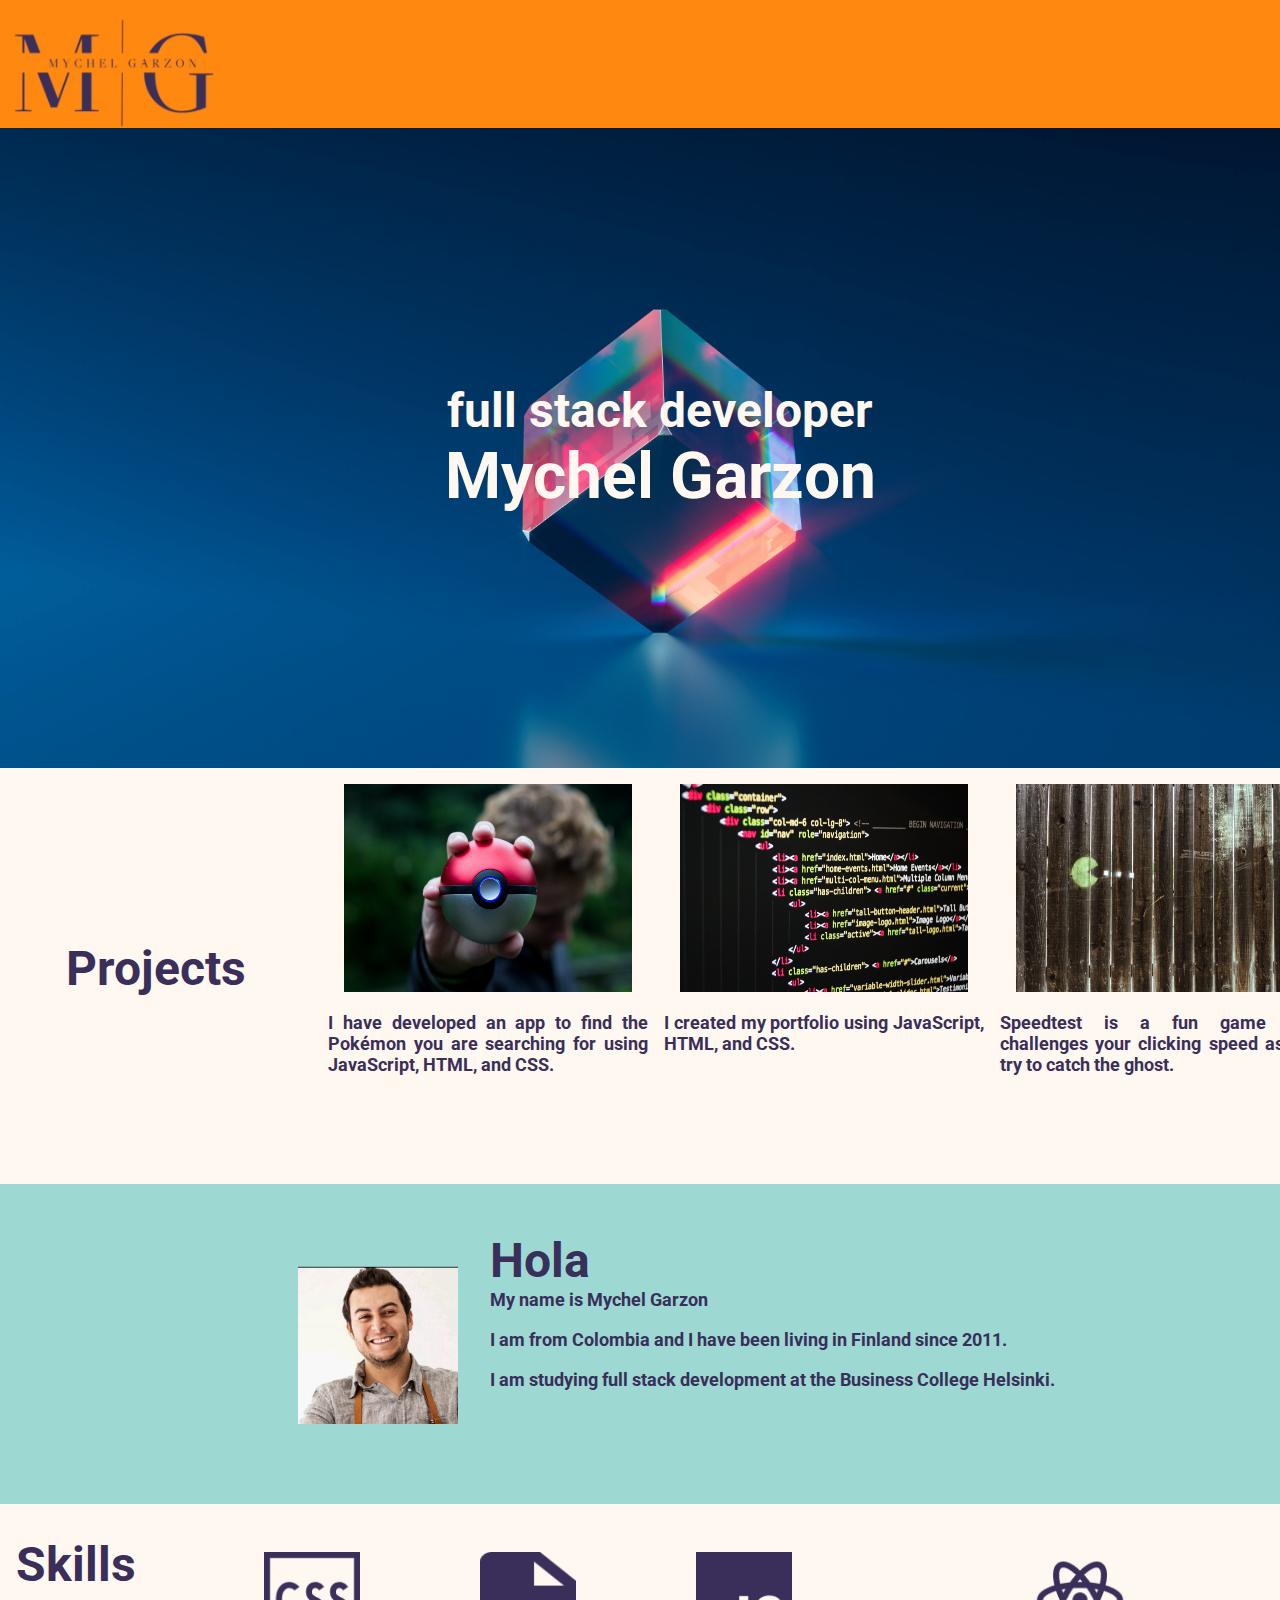
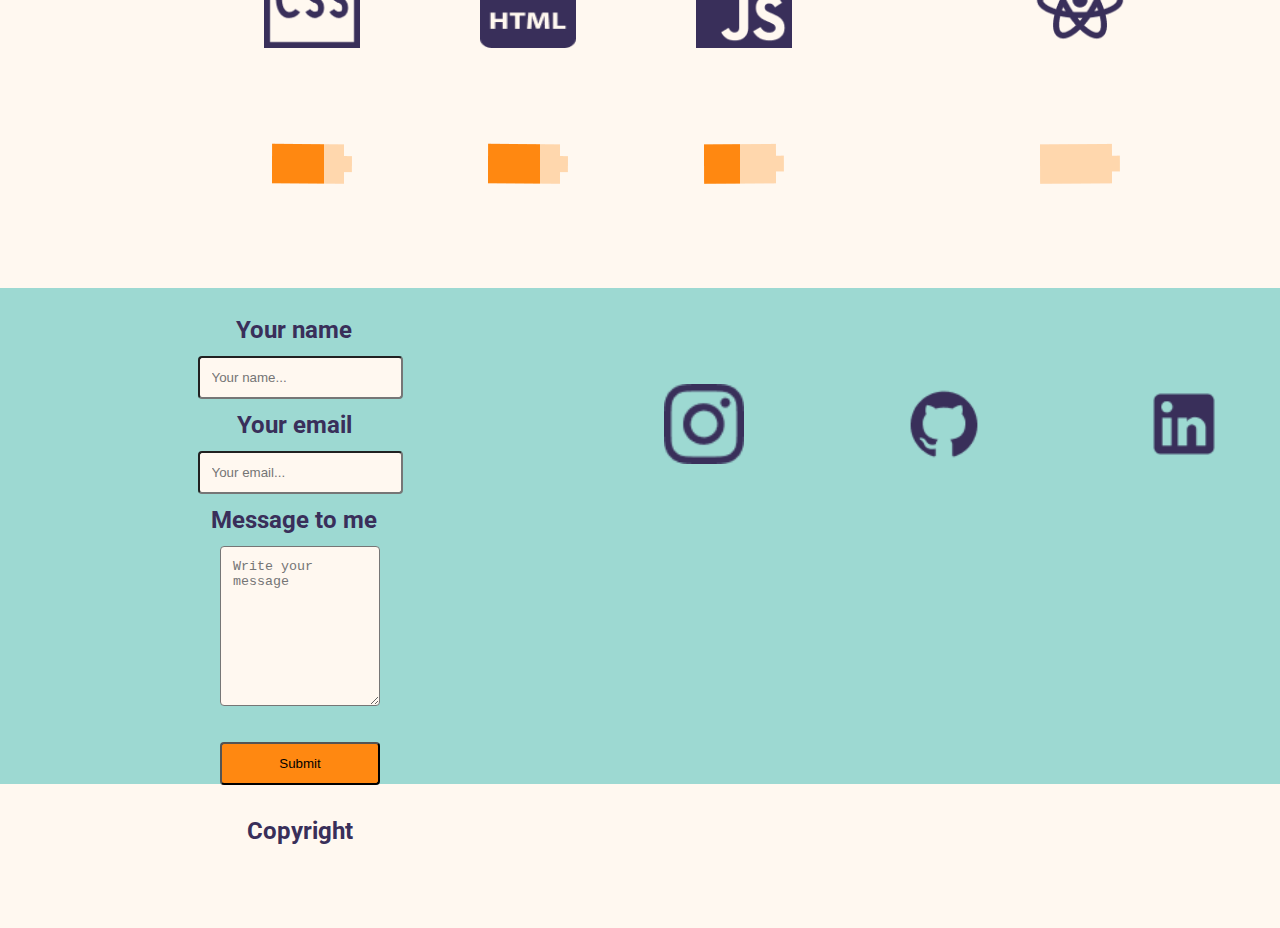
==== commit 175b3429: "changes html and css" ====
--- a/index.html
+++ b/index.html
@@ -117,14 +117,14 @@
         <button id="backToTop"><img src="./media/up.png" alt="up-icon"/></button>
         <footer>
           <form>
-            <label><h3>Your name</h3> </label>
+            <label for="name"><h3>Your name</h3> </label>
             <input type="text" id="name" placeholder="Your name..." />
-            <label><h3>Your email</h3></label>
+            <label for="email"><h3>Your email</h3></label>
             <input type="text" id="email" placeholder="Your email..." />
-            <label><h3>Message to me</h3></label>
+            <label for="message"><h3>Message to me</h3></label>
             <textarea id="message" placeholder="Write your message"></textarea>
             <div class="submit">
-              <input type="submit" value="Submit" id="button" />
+            <input type="submit" value="Submit" id="button" />
             </div>
 
             <h3>Copyright</h3>
--- a/style.css
+++ b/style.css
@@ -10,9 +10,11 @@
 }
 
 body {
+  min-width: 100%;
+  max-height: 100vh;
+  overflow-x:hidden;
   display: inline-block;
   background-color: #fff8f0;
-  background-size: 100vw 100vh;
   color: #392f5a;
   font-family: 'Roboto', sans-serif;
 }
@@ -36,21 +38,23 @@
   text-decoration: none;
 }
 
-section,
-footer,
-header,
-main,
-nav {
+footer {
+  margin: 2rem 0; 
   padding: 1rem;
-}
+  min-width: 100%;
+
+}
+
 
 section {
   scroll-margin-top: 50px;
+  margin: 2rem 0; 
+  padding: 1rem; 
 }
 
 header {
+  width: 100%;
   display: flex;
-  top: 0;
   justify-content: space-between;
   align-items: center;
   background-color: #ff8811;
@@ -87,6 +91,35 @@
   background-color: transparent;
   box-shadow: none;
   border: none;
+  width: 50px;
+  height: 50px;
+  padding: 10px;
+  border-radius: 50%; 
+  cursor: pointer; 
+  
+}
+
+ul.responsive {
+  display: block;
+  background-color: #fff8f0;
+  position: absolute;
+  left: 0;
+  right: 0;
+  top: 70px;
+  width: auto; 
+  max-width: 200px; 
+  padding: 1rem;
+  border: 2px solid #ff8811; 
+  border-radius: 5px; 
+  z-index: 1;
+}
+
+ul.responsive li {
+  display: block;
+  margin: 1rem;
+  padding: 0.5rem;
+  font-size: 1.5rem;
+  text-align: center;
 }
 
 button img {
@@ -120,7 +153,6 @@
 .grid-container {
   display: grid;
   grid-gap: 1rem;
-  grid-template-columns: repeat(4, 1fr);
   grid-template-rows: 25rem 20rem 20rem 35rem;
   justify-content: center;
   text-align: center;
@@ -129,7 +161,7 @@
 .project-title {
   grid-column: 1;
   grid-row: 1;
-  display: flex;
+  display: grid;
   align-items: center;
   text-align: center;
   justify-self: center;
@@ -194,7 +226,6 @@
   grid-column: 1;
   grid-row: 3;
   justify-self: left;
-  align-items: right;
   justify-content: center;
   text-align: center;
   padding-left: 12rem;
@@ -208,11 +239,7 @@
 .skill-item2 {
   width: 5rem;
   height: 5rem;
-  justify-self: right;
-  align-items: right;
-  justify-content: center;
-  text-align: center;
-}
+ }
 
 .skill-item img,
 .skill-item2 img {
@@ -222,26 +249,26 @@
 }
 
 #skill1 {
-  display: flex;
+  display: inline-block;
   grid-column: 1;
   grid-row: 3;
   justify-self: right;
 }
 
 #skill2 {
-  display: flex;
+  display: inline-block;
   grid-column: 2;
   grid-row: 3;
   justify-self: center;
 }
 #skill3 {
-  display: flex;
+  display: inline-block;
   grid-column: 3;
   grid-row: 3;
-  justify-content: left;
+  justify-content: center;
 }
 #skill4 {
-  display: flex;
+  display: inline-block;
   grid-column: 4;
   grid-row: 3;
   justify-self: left;
@@ -320,8 +347,8 @@
   grid-template-rows: 30rem 20rem 20rem;
   justify-content: center;
   text-align: center;
-  min-width: 100vw;
-  min-height: 100vh;
+  min-width: 80vw;
+  min-height: 80vh;
 }
 
 .gallery-grid img {
@@ -369,14 +396,23 @@
 
 @media (max-width: 1300px) {
   body {
-    width: min-content;
     background-color: #fff8f0;
+  }
+
+
+
+  header{
+    min-width: 100%;
   }
   nav ul {
     display: none;
   }
+
   .mobileView {
-    display: block;
+    display: inline-block; 
+    justify-content: center;
+    align-items: center;
+    
   }
   .skillTittle {
     padding: 1rem;
@@ -401,6 +437,7 @@
     width: 100%;
     z-index: 1;
   }
+
   ul.responsive li {
     display: block;
     margin: 1rem;
@@ -428,7 +465,8 @@
   }
 
   .gallery-grid img {
-    width: 100%;
+    width: 80%;
     height: auto;
   }
-}
+
+}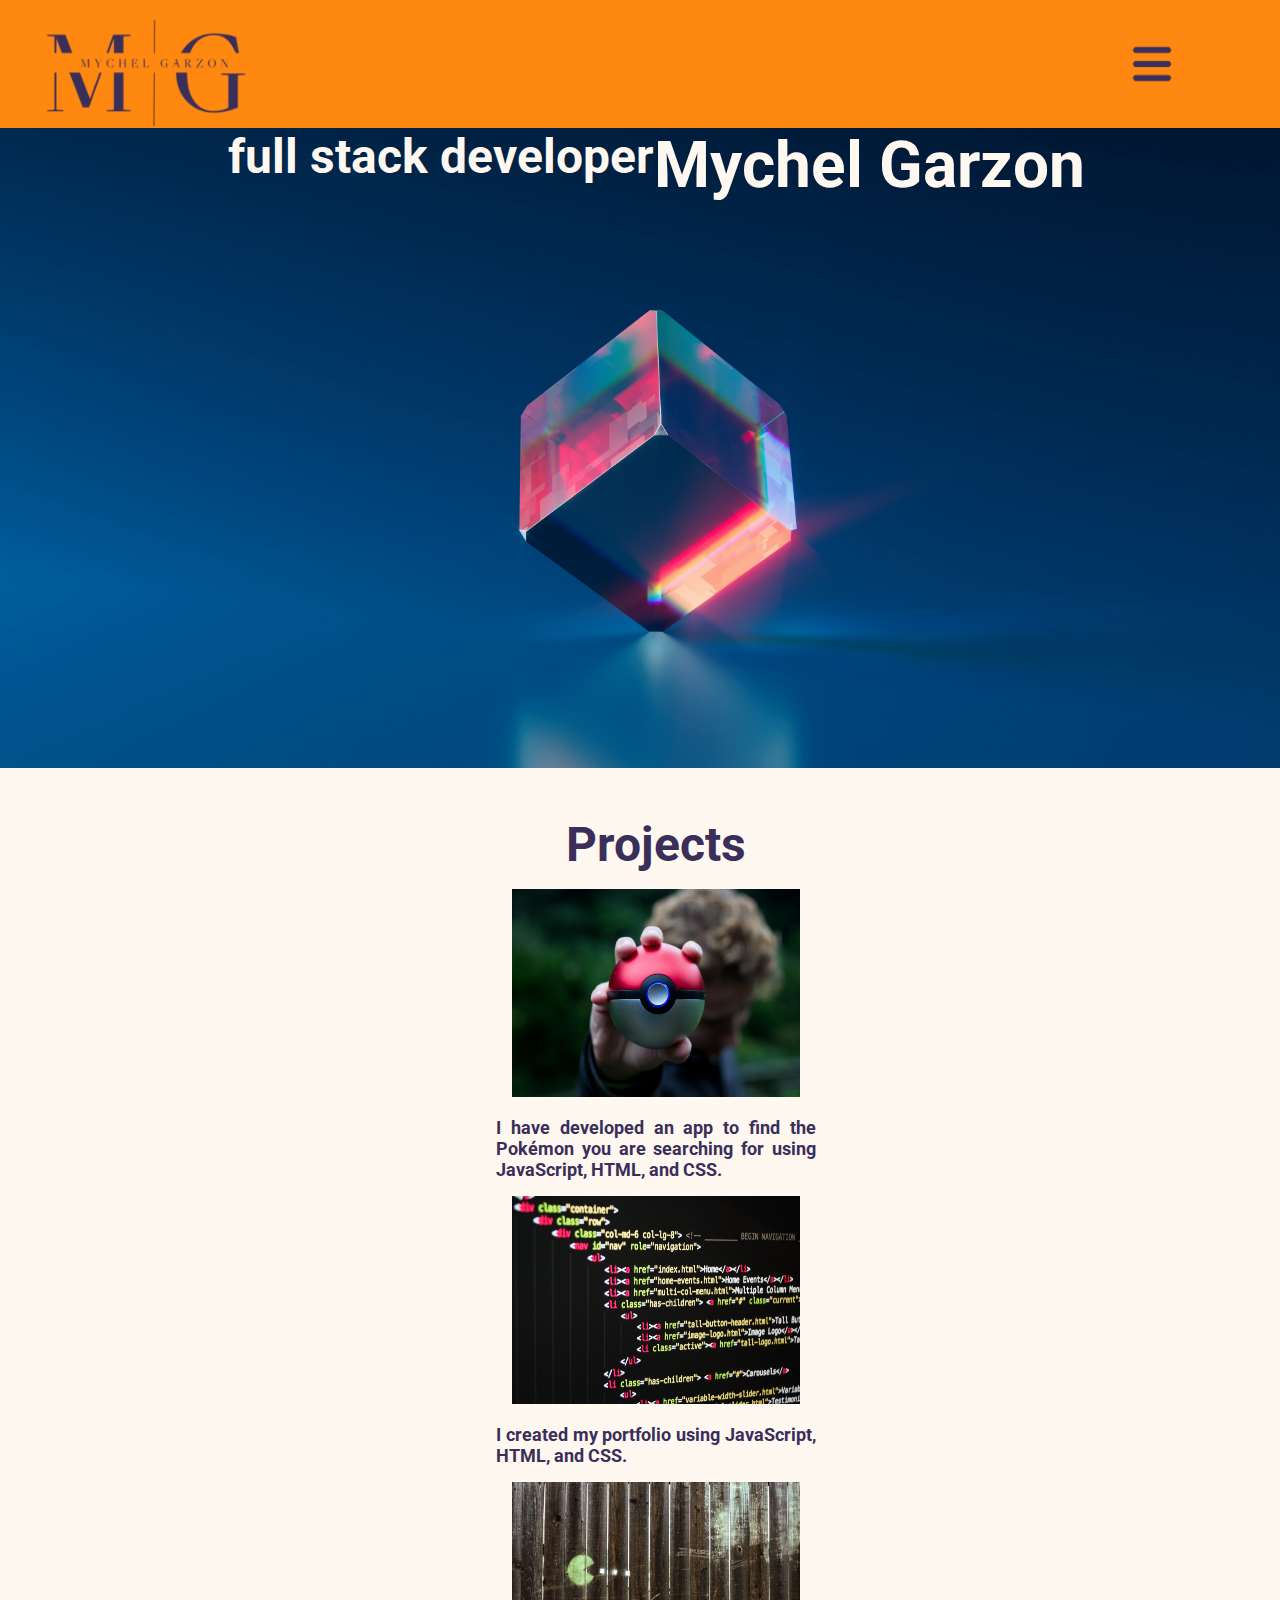
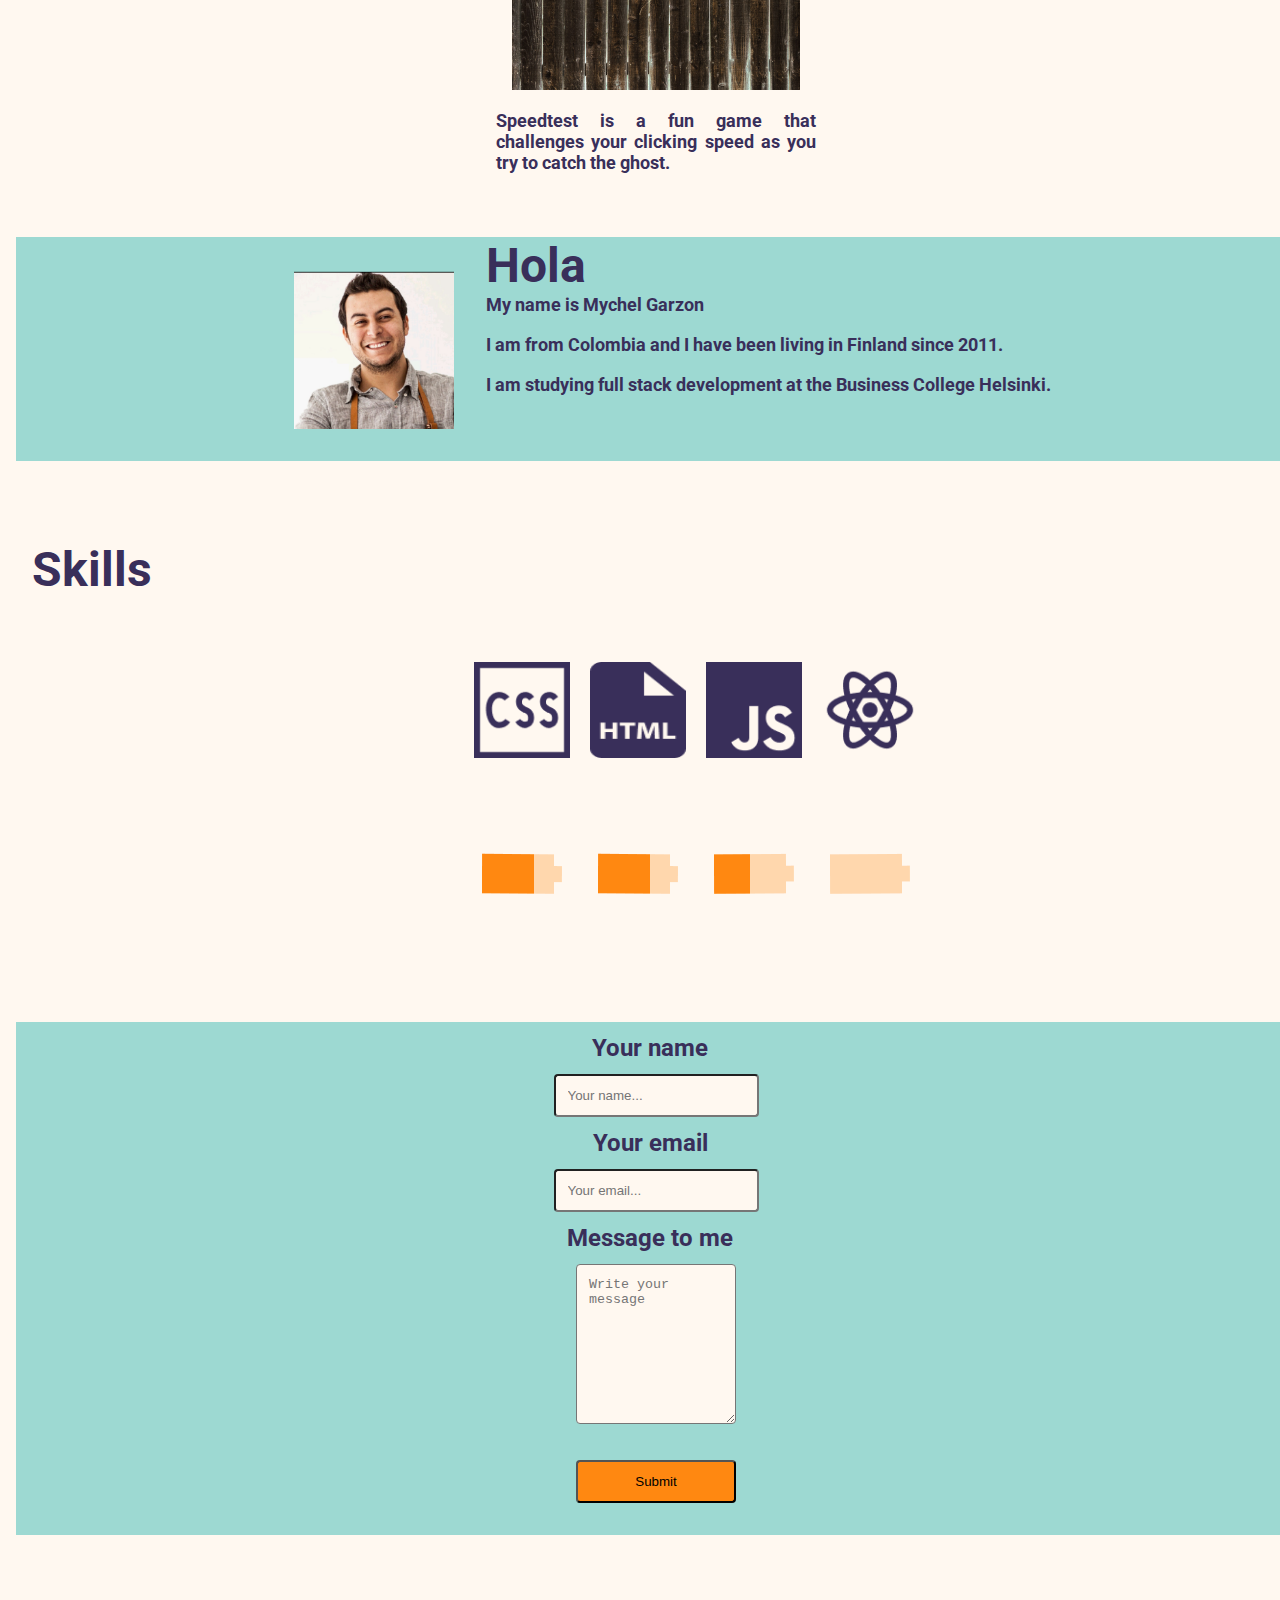
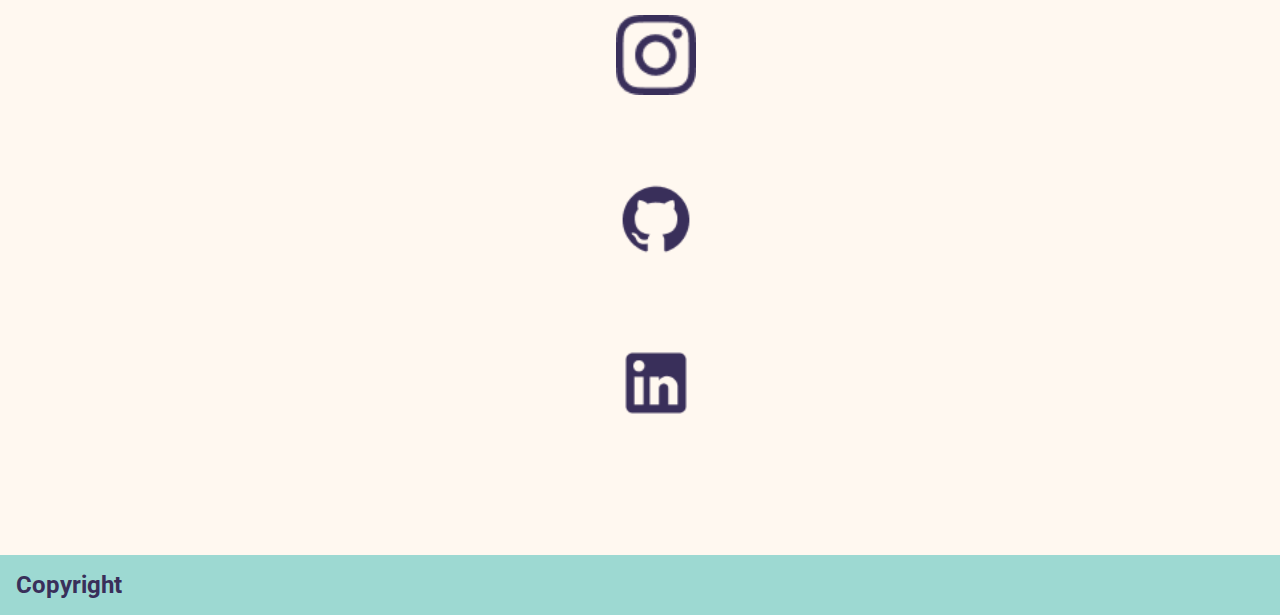
==== commit 785527d8: "changes in the CSS" ====
--- a/index.html
+++ b/index.html
@@ -15,7 +15,7 @@
   <body>
     <header>
       <div>
-        <img src="./media/logo.png" alt="logo" />
+        <img id="logoMG" src="./media/logo.png" alt="logo" />
       </div>
       <nav>
         <button class="mobileView">
@@ -23,16 +23,18 @@
         </button>
         <ul>
           <li>
-            <a href="index.html"><img src="./media/home.png" alt="home-logo"/></a>
+            <a href="index.html"
+              ><img src="./media/home.png" alt="home-logo"
+            /></a>
           </li>
           <li>
             <a href="#projects"><h3>Projects</h3></a>
           </li>
           <li>
-            <a href="#skills"><h3>About me</h3></a>
+            <a href="#about"><h3>About me</h3></a>
           </li>
           <li>
-            <a href="#about"><h3>Skills</h3></a>
+            <a href="#skills"><h3>Skills</h3></a>
           </li>
           <li>
             <a href="./gallery.html"><h3>Gallery</h3></a>
@@ -52,70 +54,73 @@
     </div>
     <main>
       <div class="grid-container">
-        <div class="project-title"><h2>Projects</h2></div>
-        <div class="project-item" id="project1">
-          <img src="./media/pokemon.jpg" alt="project-pokemon"/>
-          <p>
-            I have developed an app to find the Pokémon you are searching for
-            using JavaScript, HTML, and CSS.
-          </p>
-        </div>
-        <div class="project-item" id="project2">
-          <img src="./media/portfolio.jpg" alt="project-portfolio"/>
-          <p>I created my portfolio using JavaScript, HTML, and CSS.</p>
-        </div>
-        <div class="project-item" id="project3">
-          <img src="./media/pacman.jpg" alt="project-pacman"/>
-          <p>
-            Speedtest is a fun game that challenges your clicking speed as you
-            try to catch the ghost.
-          </p>
-        </div>
-        <section id="aboutMe"></section>
-
-        <div class="aboutMeTitle">
-          <div class="photo">
-            <img src="./media/photo.png" alt="photo"/>
+        <section id="projects">
+          <div class="project-title">
+            <h2>Projects</h2>
+            <div class="project-item">
+              <div id="project1">
+                <img src="./media/pokemon.jpg" alt="project-pokemon" />
+                <p>
+                  I have developed an app to find the Pokémon you are searching
+                  for using JavaScript, HTML, and CSS.
+                </p>
+              </div>
+              <div id="project2">
+                <img src="./media/portfolio.jpg" alt="project-portfolio" />
+                <p>I created my portfolio using JavaScript, HTML, and CSS.</p>
+              </div>
+              <div id="project3">
+                <img src="./media/pacman.jpg" alt="project-pacman" />
+                <p>
+                  Speedtest is a fun game that challenges your clicking speed as
+                  you try to catch the ghost.
+                </p>
+              </div>
+            </div>
           </div>
-
-          <div class="textAbout">
-            <h2>Hola</h2>
-            <p>My name is Mychel Garzon</p>
-            <br />
-            <p>
-              I am from Colombia and I have been living in Finland since 2011.
-            </p>
-            <br />
-            <p>
-              I am studying full stack development at the Business College
-              Helsinki.
-            </p>
+        </section>
+        <section id="about">
+          <div class="aboutMeTitle">
+            <div class="photo">
+              <img src="./media/photo.png" alt="photo" />
+            </div>
+            <div class="textAbout">
+              <h2>Hola</h2>
+              <p>My name is Mychel Garzon</p>
+              <br />
+              <p>
+                I am from Colombia and I have been living in Finland since 2011.
+              </p>
+              <br />
+              <p>
+                I am studying full stack development at the Business College
+                Helsinki.
+              </p>
+            </div>
           </div>
-        </div>
-
-        <section id="skillsTitle"></section>
-        <div class="skillTittle">
-          <h2>Skills</h2>
-        </div>
-        <div class="skill-item" id="skill1">
-          <img src="./media/css.png" alt="css-logo"/>
-          <img src="./media/battery80.png" alt="battery-logo80" />
-        </div>
-        <div class="skill-item" id="skill2">
-          <img src="./media/html.png" alt="html-logo"/>
-          <img src="./media/battery80.png" alt="battery-icon80"/>
-        </div>
-        <div class="skill-item" id="skill3">
-          <img src="./media/js.png" alt="js-logo" />
-          <img src="./media/battery50.png" alt="battery-icon50"/>
-        </div>
-        <div class="skill-item" id="skill4">
-          <img src="./media/react.png" alt="react-logo"/>
-          <img src="./media/battery0.png" alt="battery-icon0"/>
-        </div>
-
-        <button id="backToTop"><img src="./media/up.png" alt="up-icon"/></button>
-        <footer>
+        </section>
+        <section id="skills">
+          <div class="skillTittle">
+            <h2>Skills</h2>
+          </div>
+          <div class="skill-item" id="skill1">
+            <img src="./media/css.png" alt="css-logo" />
+            <img src="./media/battery80.png" alt="battery-logo80" />
+          </div>
+          <div class="skill-item" id="skill2">
+            <img src="./media/html.png" alt="html-logo" />
+            <img src="./media/battery80.png" alt="battery-icon80" />
+          </div>
+          <div class="skill-item" id="skill3">
+            <img src="./media/js.png" alt="js-logo" />
+            <img src="./media/battery50.png" alt="battery-icon50" />
+          </div>
+          <div class="skill-item" id="skill4">
+            <img src="./media/react.png" alt="react-logo" />
+            <img src="./media/battery0.png" alt="battery-icon0" />
+          </div>
+        </section>
+        <section id="contact">
           <form>
             <label for="name"><h3>Your name</h3> </label>
             <input type="text" id="name" placeholder="Your name..." />
@@ -124,19 +129,27 @@
             <label for="message"><h3>Message to me</h3></label>
             <textarea id="message" placeholder="Write your message"></textarea>
             <div class="submit">
-            <input type="submit" value="Submit" id="button" />
+              <input type="submit" value="Submit" id="button" />
             </div>
+          </form>
+          <div class="socialMedia">
+            <img src="./media/instagram.png" alt="instagram-logo" />
+          </div>
+          <div class="socialMedia">
+            <img src="./media/github.png" alt="github-logo" />
+          </div>
+          <div class="socialMedia">
+            <img src="./media/linkedin.png" alt="linkedin-logo" />
+          </div>
 
-            <h3>Copyright</h3>
-          </form>
-
-          <div class="socialMedia"><img src="./media/instagram.png" alt="instagram-logo"/></div>
-          <div class="socialMedia"><img src="./media/github.png" alt="github-logo"/></div>
-          <div class="socialMedia"><img src="./media/linkedin.png" alt="linkedin-logo"/></div>
-
-          <button class="btn" id="backToTop">Back to top</button>
-        </footer>
+          <button id="backToTop">
+            <img src="./media/up.png" alt="up-icon" />
+          </button>
+        </section>
       </div>
+      <footer>
+        <h3>Copyright</h3>
+      </footer>
     </main>
     <script src="main.js"></script>
   </body>
--- a/style.css
+++ b/style.css
@@ -5,15 +5,9 @@
   -webkit-font-smoothing: antialiased;
   -moz-osx-font-smoothing: grayscale;
 }
-html {
-  scroll-behavior: smooth;
-}
 
 body {
-  min-width: 100%;
-  max-height: 100vh;
-  overflow-x:hidden;
-  display: inline-block;
+  display: block;
   background-color: #fff8f0;
   color: #392f5a;
   font-family: 'Roboto', sans-serif;
@@ -39,27 +33,28 @@
 }
 
 footer {
-  margin: 2rem 0; 
+  display: inline-block;
   padding: 1rem;
-  min-width: 100%;
-
-}
-
+}
+footer h3 {
+  display: grid;
+  text-align: center;
+}
 
 section {
   scroll-margin-top: 50px;
-  margin: 2rem 0; 
-  padding: 1rem; 
+  margin: 2rem 0;
+  padding: 1rem;
 }
 
 header {
-  width: 100%;
   display: flex;
   justify-content: space-between;
   align-items: center;
   background-color: #ff8811;
   height: 8rem;
   color: #392f5a;
+  position: sticky;
 }
 
 li {
@@ -82,7 +77,7 @@
 #backToTop {
   display: none;
   position: fixed;
-  bottom: 2rem;
+  bottom: 3rem;
   right: 2rem;
 }
 
@@ -94,23 +89,19 @@
   width: 50px;
   height: 50px;
   padding: 10px;
-  border-radius: 50%; 
-  cursor: pointer; 
-  
+  border-radius: 50%;
+  cursor: pointer;
 }
 
 ul.responsive {
   display: block;
   background-color: #fff8f0;
-  position: absolute;
-  left: 0;
-  right: 0;
+  position: flex;
   top: 70px;
-  width: auto; 
-  max-width: 200px; 
+  width: auto;
+  max-width: 20rem;
   padding: 1rem;
-  border: 2px solid #ff8811; 
-  border-radius: 5px; 
+  border-radius: 5px;
   z-index: 1;
 }
 
@@ -120,16 +111,6 @@
   padding: 0.5rem;
   font-size: 1.5rem;
   text-align: center;
-}
-
-button img {
-  width: 3rem;
-  height: 3rem;
-}
-
-img {
-  width: 15rem;
-  height: 20rem;
 }
 
 .heroImage {
@@ -139,58 +120,44 @@
   background-repeat: no-repeat;
   background-size: cover;
   position: relative;
-  top: 20%;
 }
 
 .heroText {
   text-align: center;
-  position: absolute;
-  top: 50%;
-  left: 50%;
-  transform: translate(-50%, -50%);
+  justify-content: center;
+  justify-self: center;
+  display: flex;
   color: #fff8f0;
+}
+
+button img {
+  width: 3rem;
+  height: 3rem;
+}
+
+#logoMG {
+  margin: 2rem;
+  width: 15rem;
+  height: 20rem;
 }
 .grid-container {
   display: grid;
   grid-gap: 1rem;
-  grid-template-rows: 25rem 20rem 20rem 35rem;
-  justify-content: center;
-  text-align: center;
-}
-
-.project-title {
-  grid-column: 1;
-  grid-row: 1;
-  display: grid;
-  align-items: center;
-  text-align: center;
-  justify-self: center;
+  grid-template-rows: 4rem, 4rem, 4rem;
+  justify-content: center;
+  text-align: center;
 }
 
 .project-item {
+  display: flex;
   width: 20rem;
   height: 20rem;
-  justify-self: center;
 }
 
 .project-item img {
   width: 20rem;
   height: 15rem;
   padding: 1rem;
-}
-
-#project1 {
-  grid-column: 2;
-  grid-row: 1;
-}
-
-#project2 {
-  grid-column: 3;
-  grid-row: 1;
-}
-#project3 {
-  grid-column: 4;
-  grid-row: 1;
 }
 
 .aboutMeTitle {
@@ -231,15 +198,11 @@
   padding-left: 12rem;
 }
 
-.skill-item {
-  width: 5rem;
-  height: 5rem;
-}
-
+.skill-item,
 .skill-item2 {
   width: 5rem;
   height: 5rem;
- }
+}
 
 .skill-item img,
 .skill-item2 img {
@@ -248,30 +211,15 @@
   height: 10rem;
 }
 
-#skill1 {
+#skill1,
+#skill2,
+#skill3,
+#skill4 {
   display: inline-block;
   grid-column: 1;
   grid-row: 3;
   justify-self: right;
-}
-
-#skill2 {
-  display: inline-block;
-  grid-column: 2;
-  grid-row: 3;
-  justify-self: center;
-}
-#skill3 {
-  display: inline-block;
-  grid-column: 3;
-  grid-row: 3;
-  justify-content: center;
-}
-#skill4 {
-  display: inline-block;
-  grid-column: 4;
-  grid-row: 3;
-  justify-self: left;
+  margin: 1rem;
 }
 
 #battery1 img,
@@ -281,20 +229,12 @@
   height: 10rem;
 }
 
-footer {
-  display: flex;
-  grid-column: 1 / span 4;
-  grid-row: 4;
-  background-color: #9dd9d2;
-  width: 99vw;
-}
-
 form {
   display: block;
   background-color: #9dd9d2;
   color: #392f5a;
   text-align: center;
-  width: 100%;
+  min-width: 100vw;
 }
 
 label {
@@ -324,19 +264,25 @@
 }
 
 .socialMedia {
-  display: block;
+  display: inline-block;
   grid-column: 3 / span 1;
   grid-row: 4;
   justify-content: center;
   align-items: center;
   text-align: center;
   margin: 5rem;
-  background-color: #9dd9d2;
 }
 
 .socialMedia img {
   width: 5rem;
   height: 5rem;
+}
+
+footer {
+  display: flex;
+  grid-column: 1 / span 4;
+  grid-row: 4;
+  background-color: #9dd9d2;
 }
 
 .gallery-grid {
@@ -396,23 +342,22 @@
 
 @media (max-width: 1300px) {
   body {
+    display: inline-block;
     background-color: #fff8f0;
   }
-
-
-
-  header{
-    min-width: 100%;
-  }
+  .project-item {
+    display: inline-block;
+  }
+
   nav ul {
     display: none;
   }
 
   .mobileView {
-    display: inline-block; 
+    display: flex;
+    padding: 10rem;
     justify-content: center;
     align-items: center;
-    
   }
   .skillTittle {
     padding: 1rem;
@@ -442,16 +387,20 @@
     display: block;
     margin: 1rem;
   }
+  .socialMedia {
+    display: block;
+  }
+
   footer {
     display: flex;
     width: 100%;
   }
   .gallery-grid {
-    position: absolute;
-    grid-template-columns: 1fr;
-    grid-template-rows: auto;
-    min-width: auto;
-    min-height: auto;
+    position: relative;
+    display: grid;
+    grid-template-columns: auto;
+    grid-auto-rows: auto;
+    justify-content: center;
   }
 
   .image1,
@@ -460,13 +409,26 @@
   .image4,
   .image5,
   .image6 {
+    padding: 1rem;
     grid-row: auto;
     grid-column: auto;
-  }
-
-  .gallery-grid img {
-    width: 80%;
-    height: auto;
-  }
-
-}+    max-width: 100%;
+    max-height: 100%;
+  }
+
+  .grid-container {
+    display: block;
+  }
+  .heroImage {
+    display: block;
+  }
+  #project1 {
+    text-align: center;
+    display: block;
+    justify-content: center;
+  }
+
+  .skill-item {
+    margin: 2rem;
+  }
+}
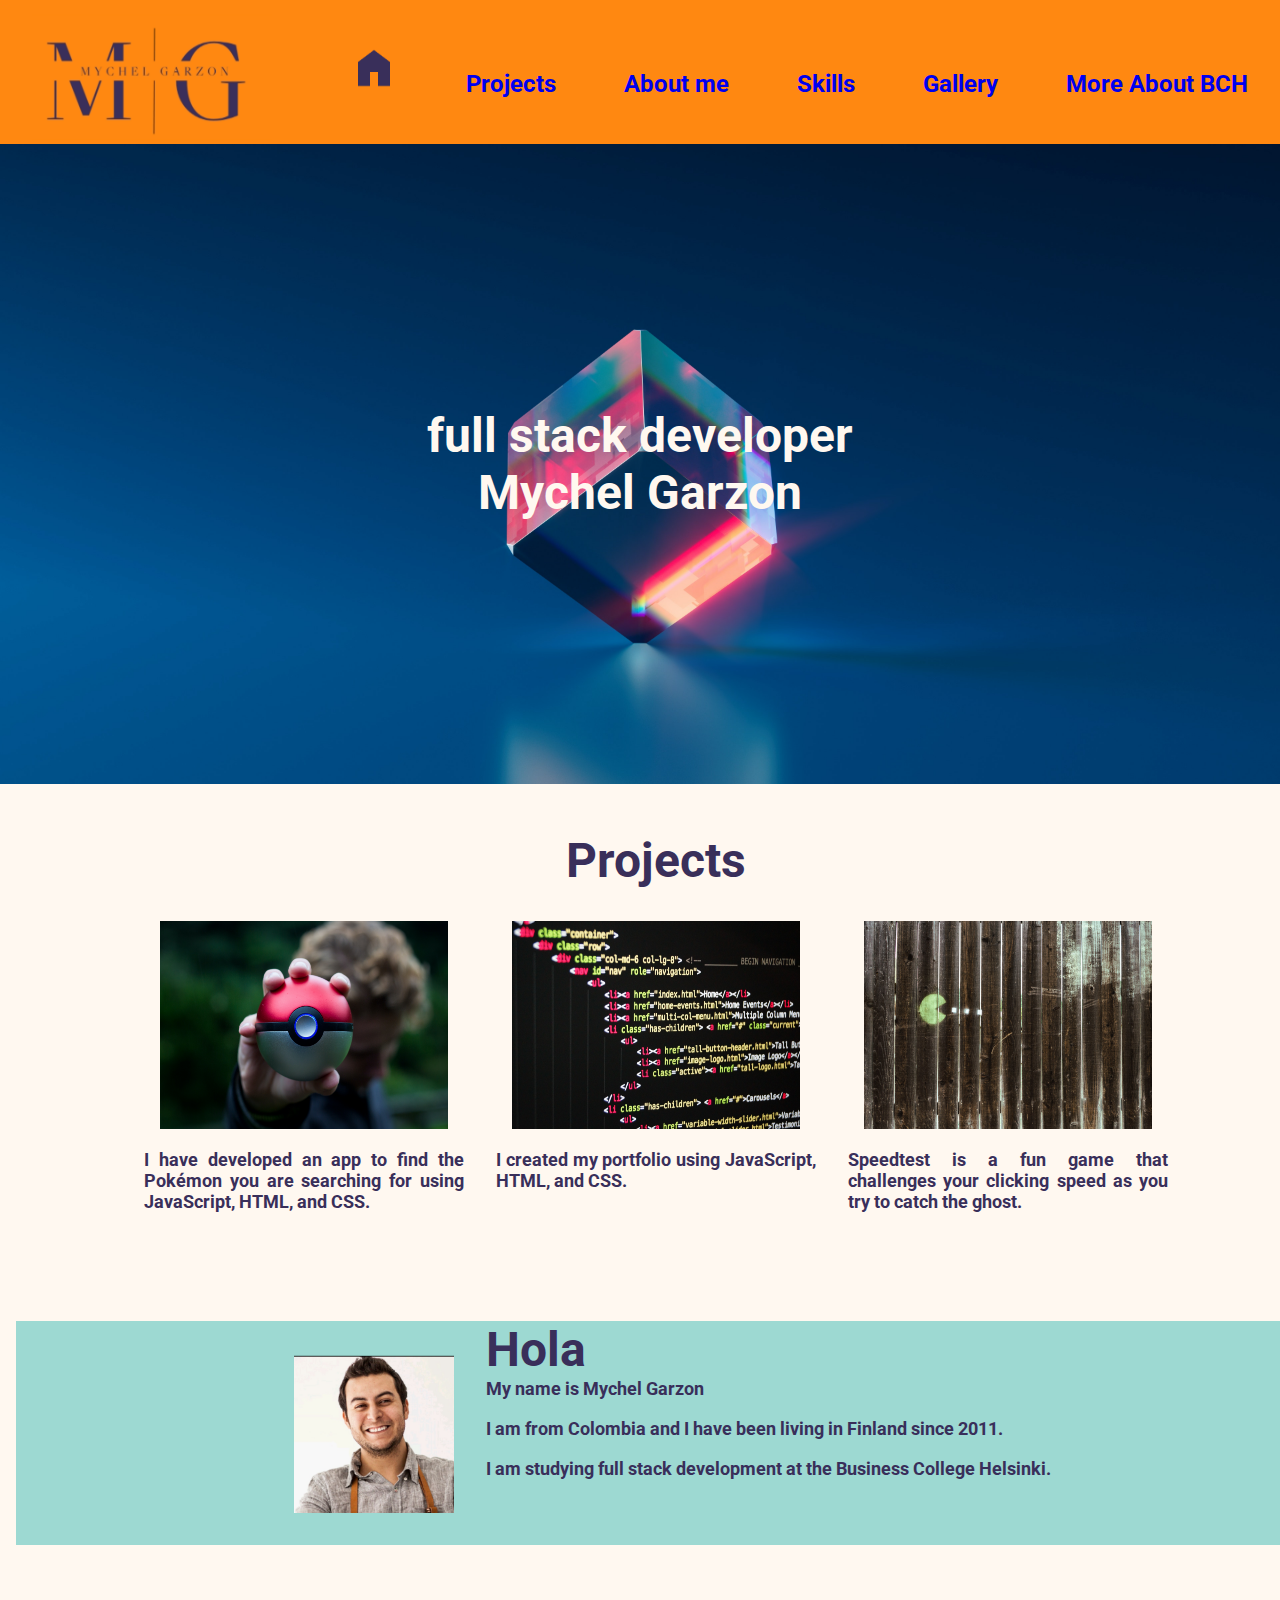
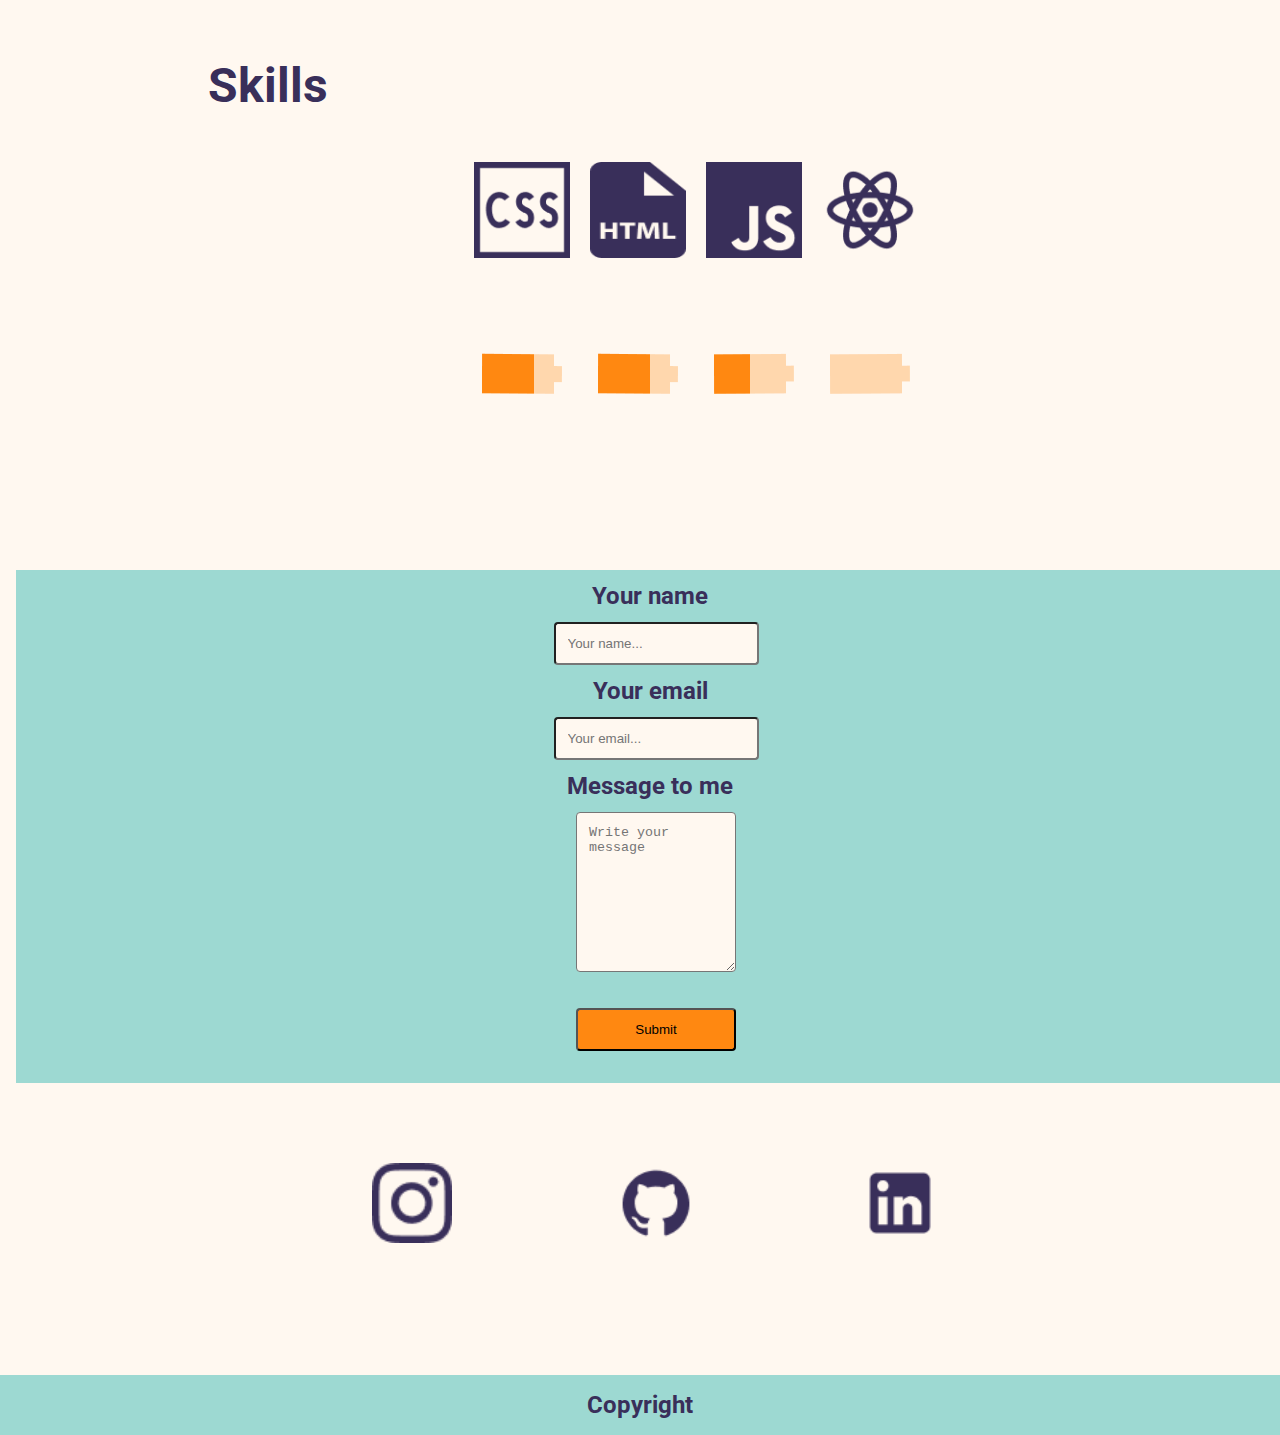
==== commit 151c1b0d: "changes CSS V2" ====
--- a/index.html
+++ b/index.html
@@ -48,8 +48,10 @@
     </header>
     <div class="heroImage">
       <div class="heroText">
-        <h2>full stack developer</h2>
-        <h1>Mychel Garzon</h1>
+        <h2>
+          full stack developer<br />
+          Mychel Garzon
+        </h2>
       </div>
     </div>
     <main>
--- a/style.css
+++ b/style.css
@@ -11,6 +11,8 @@
   background-color: #fff8f0;
   color: #392f5a;
   font-family: 'Roboto', sans-serif;
+  max-width: 100%;
+  margin: 0 auto;
 }
 
 h1 {
@@ -52,7 +54,7 @@
   justify-content: space-between;
   align-items: center;
   background-color: #ff8811;
-  height: 8rem;
+  height: 9rem;
   color: #392f5a;
   position: sticky;
 }
@@ -94,15 +96,13 @@
 }
 
 ul.responsive {
-  display: block;
+  display: inline-block;
   background-color: #fff8f0;
-  position: flex;
   top: 70px;
   width: auto;
   max-width: 20rem;
   padding: 1rem;
   border-radius: 5px;
-  z-index: 1;
 }
 
 ul.responsive li {
@@ -112,22 +112,22 @@
   font-size: 1.5rem;
   text-align: center;
 }
-
 .heroImage {
   background-image: url(./media/hero.jpg);
   height: 40rem;
   background-position: center;
   background-repeat: no-repeat;
   background-size: cover;
-  position: relative;
 }
 
 .heroText {
   text-align: center;
   justify-content: center;
-  justify-self: center;
+  align-items: center;
   display: flex;
+  flex-direction: column;
   color: #fff8f0;
+  height: 100%;
 }
 
 button img {
@@ -144,7 +144,6 @@
   display: grid;
   grid-gap: 1rem;
   grid-template-rows: 4rem, 4rem, 4rem;
-  justify-content: center;
   text-align: center;
 }
 
@@ -152,6 +151,14 @@
   display: flex;
   width: 20rem;
   height: 20rem;
+  justify-content: center;
+  margin: 0 auto;
+}
+
+#project1,
+#project2,
+#project3 {
+  margin: 1rem;
 }
 
 .project-item img {
@@ -280,13 +287,14 @@
 
 footer {
   display: flex;
+  justify-content: center;
+  align-items: center;
   grid-column: 1 / span 4;
   grid-row: 4;
   background-color: #9dd9d2;
 }
 
 .gallery-grid {
-  position: absolute;
   display: grid;
   grid-gap: 1rem;
   grid-template-columns: repeat(4, 1fr);
@@ -340,7 +348,7 @@
   right: 20px;
 }
 
-@media (max-width: 1300px) {
+@media (max-width: 1200px) {
   body {
     display: inline-block;
     background-color: #fff8f0;
@@ -359,6 +367,7 @@
     justify-content: center;
     align-items: center;
   }
+
   .skillTittle {
     padding: 1rem;
     margin-right: 10rem;
@@ -369,18 +378,11 @@
     right: 1rem;
   }
 
-  .btn {
-    padding: 0.5rem;
-  }
   ul.responsive {
     display: block;
     background-color: #fff8f0;
-    position: absolute;
-    left: 0;
-    right: 0;
     top: 70px;
     width: 100%;
-    z-index: 1;
   }
 
   ul.responsive li {
@@ -391,10 +393,6 @@
     display: block;
   }
 
-  footer {
-    display: flex;
-    width: 100%;
-  }
   .gallery-grid {
     position: relative;
     display: grid;
@@ -412,16 +410,15 @@
     padding: 1rem;
     grid-row: auto;
     grid-column: auto;
-    max-width: 100%;
-    max-height: 100%;
-  }
-
-  .grid-container {
+    max-width: 80%;
+    max-height: 80%;
     display: block;
   }
-  .heroImage {
-    display: block;
-  }
+
+  #backToTop {
+    margin: 2rem;
+  }
+
   #project1 {
     text-align: center;
     display: block;
@@ -431,4 +428,8 @@
   .skill-item {
     margin: 2rem;
   }
-}
+
+  footer {
+    max-width: 100%;
+  }
+}
